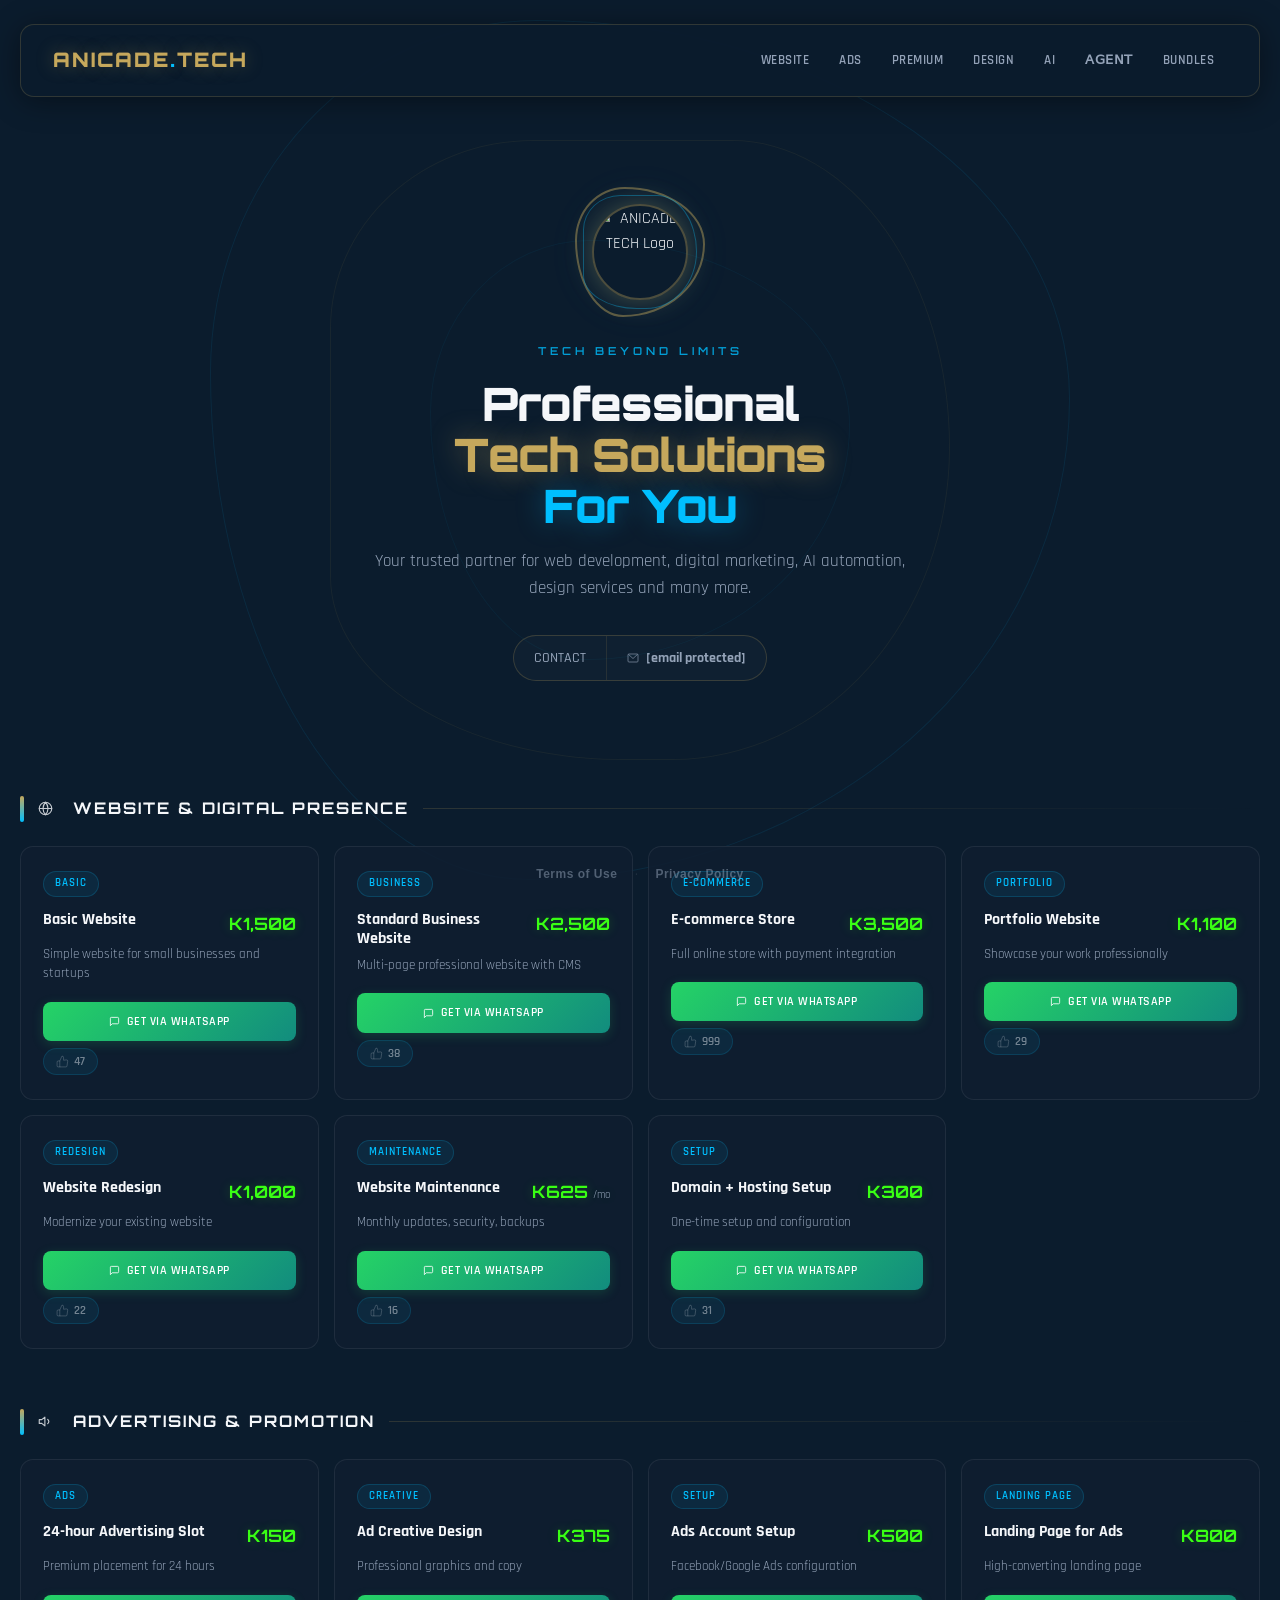
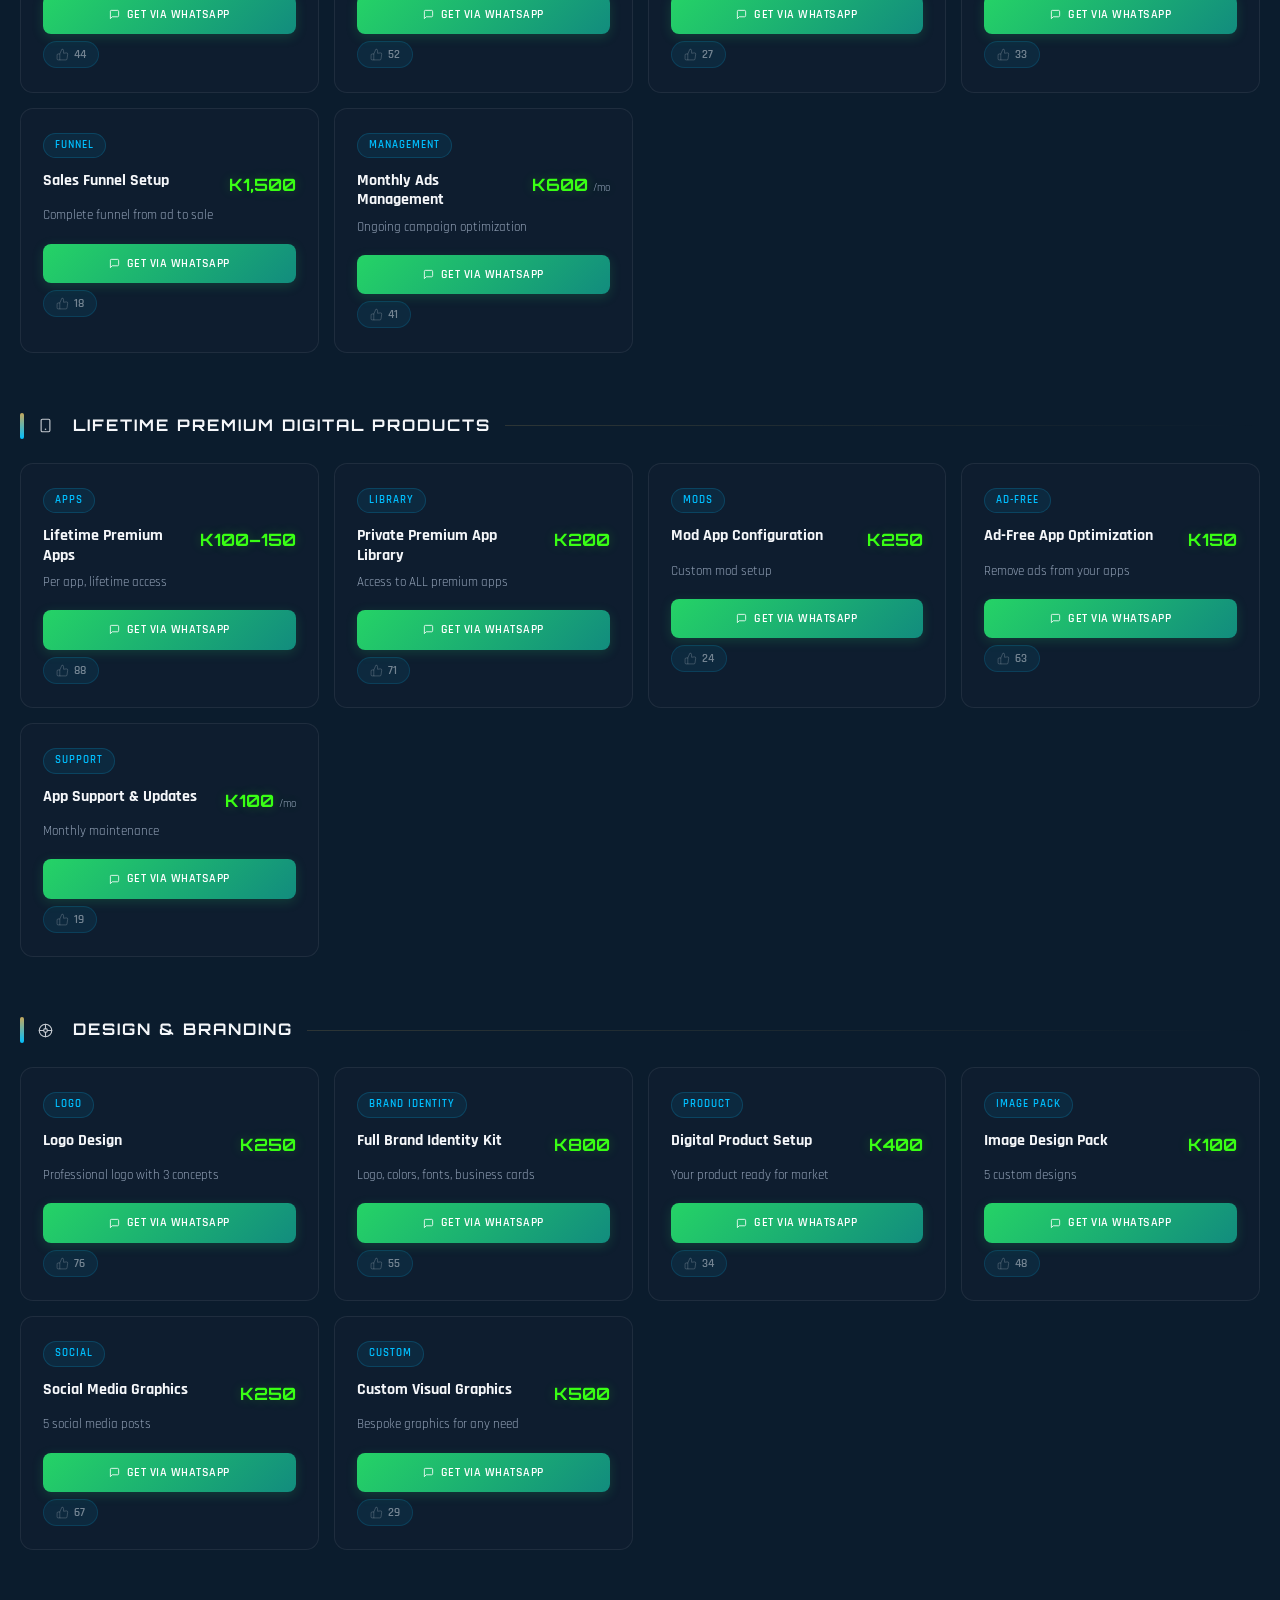
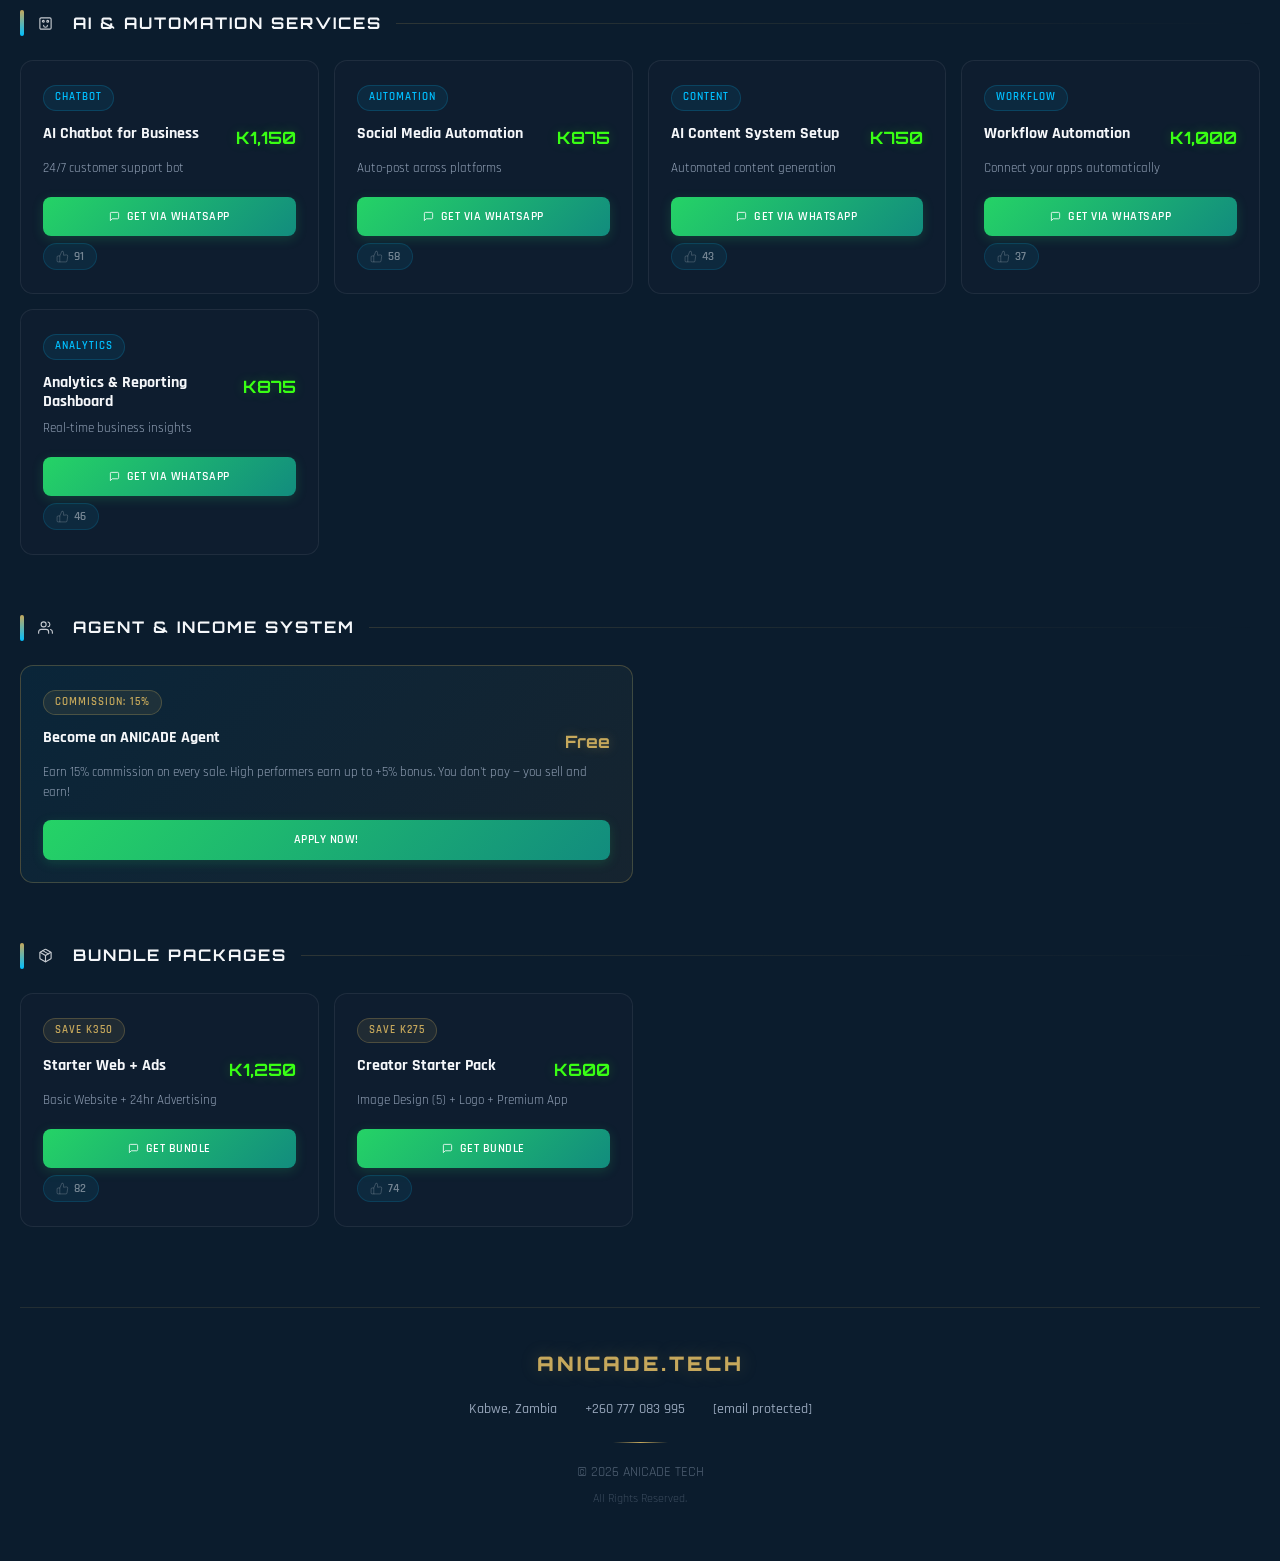
==== index.html @ f47369c6 "Update index.html" ====
<!DOCTYPE html>
<html lang="en">
<head>
    <meta charset="UTF-8">
    <link rel="manifest" href="manifest.webmanifest">
    <meta name="theme-color" content="#0B1C2D">
    <meta name="mobile-web-app-capable" content="yes">
    <meta name="apple-mobile-web-app-capable" content="yes">
    <meta name="apple-mobile-web-app-status-bar-style" content="black-translucent">
    <meta name="apple-mobile-web-app-title" content="ANICADE TECH">
    <meta name="viewport" content="width=device-width, initial-scale=1.0, maximum-scale=1.0, user-scalable=no">
    <title>ANICADE TECH | Professional Tech Solutions For You</title>
    <link href="https://fonts.googleapis.com/css2?family=Orbitron:wght@400;600;700;900&family=Rajdhani:wght@300;400;500;600;700&display=swap" rel="stylesheet">
    <style>
        * { margin: 0; padding: 0; box-sizing: border-box; }

        :root {
            --primary: #0B1C2D;
            --accent: #00BFFF;
            --gold: #C6A85C;
            --text: #F5F7FA;
            --text-light: #94A3B8;
            --success: #39ff14;
            --border: rgba(255,255,255,0.07);
            --card-bg: rgba(15, 30, 48, 0.88);
        }

        body {
            background: var(--primary);
            color: var(--text);
            line-height: 1.6;
            font-family: 'Rajdhani', sans-serif;
            overflow-x: hidden;
        }

        /* ===== BACKGROUND RINGS — will-change for GPU compositing ===== */
        .rings-bg {
            position: fixed;
            top: 0; left: 0;
            width: 100%; height: 100%;
            z-index: 0;
            pointer-events: none;
            overflow: hidden;
        }

        .ring-el {
            position: absolute;
            top: 50%; left: 50%;
            border: 1.5px solid transparent;
            border-radius: 38% 62% 63% 37% / 41% 44% 56% 59%;
            will-change: transform;
        }
        .ring-el:nth-child(1) {
            width: 860px; height: 860px;
            margin: -430px 0 0 -430px;
            border-color: rgba(0, 191, 255, 0.09);
            animation: spin1 22s linear infinite;
        }
        .ring-el:nth-child(2) {
            width: 620px; height: 620px;
            margin: -310px 0 0 -310px;
            border-radius: 41% 44% 56% 59% / 38% 62% 63% 37%;
            border-color: rgba(198, 168, 92, 0.07);
            animation: spin2 15s linear infinite;
        }
        .ring-el:nth-child(3) {
            width: 420px; height: 420px;
            margin: -210px 0 0 -210px;
            border-color: rgba(0, 191, 255, 0.05);
            animation: spin1 32s linear infinite reverse;
        }

        @keyframes spin1 { to { transform: rotate(360deg); } }
        @keyframes spin2 { to { transform: rotate(-360deg); } }

        /* ===== LAYOUT ===== */
        .container {
            position: relative;
            z-index: 2;
            max-width: 1300px;
            margin: 0 auto;
            padding: 24px 20px;
        }

        /* ===== NAV ===== */
        nav {
            display: flex;
            justify-content: space-between;
            align-items: center;
            padding: 18px 32px;
            border-radius: 14px;
            background: rgba(11, 28, 45, 0.96);
            border: 1px solid rgba(198, 168, 92, 0.2);
            box-shadow: 0 4px 30px rgba(0,0,0,0.4);
            margin-bottom: 40px;
            animation: fadeDown 0.7s ease both;
        }
        @keyframes fadeDown {
            from { opacity: 0; transform: translateY(-16px); }
            to   { opacity: 1; transform: translateY(0); }
        }

        .logo {
            font-family: 'Orbitron', sans-serif;
            font-size: 20px;
            font-weight: 900;
            color: var(--gold);
            letter-spacing: 2px;
            text-shadow: 0 0 18px rgba(198, 168, 92, 0.35);
        }
        .logo span { color: var(--accent); }

        .nav-links { display: flex; gap: 4px; flex-wrap: wrap; }
        .nav-links a {
            color: var(--text-light);
            text-decoration: none;
            padding: 7px 13px;
            border-radius: 6px;
            transition: background 0.2s, color 0.2s;
            font-size: 13px;
            font-weight: 600;
            letter-spacing: 0.5px;
            text-transform: uppercase;
        }
        .nav-links a:hover {
            background: rgba(0, 191, 255, 0.1);
            color: var(--accent);
        }

        /* ===== HERO ===== */
        .hero {
            text-align: center;
            padding: 50px 20px 55px;
            margin-bottom: 50px;
            animation: fadeUp 0.9s ease 0.15s both;
        }
        @keyframes fadeUp {
            from { opacity: 0; transform: translateY(24px); }
            to   { opacity: 1; transform: translateY(0); }
        }

        /* ===== LOGO WITH SPINNING RINGS ===== */
        .hero-logo-wrap {
            display: flex;
            justify-content: center;
            margin-bottom: 26px;
        }
        .hero-logo-ring {
            position: relative;
            width: 130px; height: 130px;
            display: flex;
            align-items: center;
            justify-content: center;
        }
        .hero-logo-ring::before {
            content: '';
            position: absolute;
            inset: 0;
            border-radius: 38% 62% 63% 37% / 41% 44% 56% 59%;
            border: 2px solid rgba(198, 168, 92, 0.45);
            will-change: transform;
            animation: spin1 6s linear infinite;
        }
        .hero-logo-ring::after {
            content: '';
            position: absolute;
            inset: 8px;
            border-radius: 41% 44% 56% 59% / 38% 62% 63% 37%;
            border: 1.5px solid rgba(0, 191, 255, 0.35);
            will-change: transform;
            animation: spin2 4s linear infinite;
        }
        .hero-logo-img {
            width: 96px; height: 96px;
            border-radius: 50%;
            object-fit: cover;
            position: relative;
            z-index: 2;
            box-shadow: 0 0 28px rgba(198, 168, 92, 0.3), 0 0 50px rgba(0, 191, 255, 0.1);
            border: 2px solid rgba(198, 168, 92, 0.35);
        }

        .hero-eyebrow {
            font-family: 'Orbitron', sans-serif;
            font-size: 11px;
            font-weight: 600;
            letter-spacing: 4px;
            text-transform: uppercase;
            color: var(--accent);
            margin-bottom: 18px;
            opacity: 0.8;
        }
        .hero h1 {
            font-family: 'Orbitron', sans-serif;
            font-size: 46px;
            font-weight: 900;
            line-height: 1.1;
            margin-bottom: 18px;
            letter-spacing: -1px;
        }
        .hero h1 .gold { color: var(--gold); text-shadow: 0 0 28px rgba(198, 168, 92, 0.4); }
        .hero h1 .blue { color: var(--accent); text-shadow: 0 0 28px rgba(0, 191, 255, 0.35); }
        .hero p {
            font-size: 17px;
            color: var(--text-light);
            max-width: 580px;
            margin: 0 auto 32px;
        }

        .contact-badge {
            display: inline-flex;
            align-items: center;
            border: 1px solid rgba(198, 168, 92, 0.22);
            border-radius: 50px;
            overflow: hidden;
            background: rgba(255,255,255,0.02);
        }
        .badge-item {
            padding: 11px 20px;
            font-size: 14px;
            font-weight: 500;
            color: var(--text-light);
            border-right: 1px solid rgba(198, 168, 92, 0.13);
            display: flex; align-items: center; gap: 7px;
        }
        .badge-item:last-child { border-right: none; }
        .badge-item strong { color: var(--accent); }

        /* ===== SECTION TITLES ===== */
        .section-title {
            font-family: 'Orbitron', sans-serif;
            font-size: 16px;
            font-weight: 700;
            letter-spacing: 2px;
            text-transform: uppercase;
            margin: 60px 0 24px;
            color: var(--text);
            display: flex;
            align-items: center;
            gap: 14px;
        }
        .section-title::before {
            content: '';
            display: block;
            width: 4px; height: 26px;
            background: linear-gradient(to bottom, var(--gold), var(--accent));
            border-radius: 2px;
            flex-shrink: 0;
        }
        .section-title::after {
            content: '';
            flex: 1; height: 1px;
            background: linear-gradient(to right, rgba(198, 168, 92, 0.18), transparent);
        }

        /* ===== SERVICE CARDS — no backdrop-filter ===== */
        .services-grid {
            display: grid;
            grid-template-columns: repeat(auto-fill, minmax(290px, 1fr));
            gap: 15px;
        }
        .service-card {
            background: var(--card-bg);
            border: 1px solid var(--border);
            border-radius: 13px;
            padding: 22px;
            transition: border-color 0.25s, transform 0.25s, box-shadow 0.25s;
        }
        .service-card:hover {
            border-color: rgba(198, 168, 92, 0.32);
            transform: translateY(-3px);
            box-shadow: 0 14px 35px rgba(0,0,0,0.28);
        }

        .category-badge {
            display: inline-block;
            padding: 3px 11px;
            background: rgba(0, 191, 255, 0.08);
            color: var(--accent);
            border: 1px solid rgba(0, 191, 255, 0.18);
            border-radius: 20px;
            font-size: 11px;
            font-weight: 600;
            letter-spacing: 1px;
            text-transform: uppercase;
            margin-bottom: 13px;
        }
        .save-badge {
            background: rgba(198, 168, 92, 0.1);
            color: var(--gold);
            border-color: rgba(198, 168, 92, 0.28);
        }

        .service-header {
            display: flex;
            justify-content: space-between;
            align-items: flex-start;
            margin-bottom: 8px;
            gap: 10px;
        }
        .service-header h3 {
            font-family: 'Rajdhani', sans-serif;
            font-size: 16px;
            font-weight: 700;
            color: var(--text);
            line-height: 1.2;
        }
        .price {
            font-family: 'Orbitron', sans-serif;
            font-size: 17px;
            font-weight: 700;
            color: var(--success);
            white-space: nowrap;
            text-shadow: 0 0 12px rgba(57, 255, 20, 0.22);
        }
        .price small {
            font-size: 11px;
            color: var(--text-light);
            font-family: 'Rajdhani', sans-serif;
            font-weight: 400;
        }
        .service-desc {
            color: var(--text-light);
            font-size: 13px;
            margin-bottom: 18px;
            line-height: 1.5;
        }

        .whatsapp-btn {
            display: flex;
            align-items: center;
            justify-content: center;
            gap: 7px;
            background: linear-gradient(135deg, #25D366, #128C7E);
            color: white;
            text-decoration: none;
            padding: 10px 18px;
            border-radius: 8px;
            font-weight: 600;
            font-size: 12px;
            letter-spacing: 0.5px;
            text-transform: uppercase;
            transition: box-shadow 0.2s, transform 0.2s;
            width: 100%;
            box-shadow: 0 3px 12px rgba(37, 211, 102, 0.18);
            user-select: none;
            -webkit-user-select: none;
            -webkit-tap-highlight-color: transparent;
        }
        .whatsapp-btn:hover {
            transform: translateY(-1px);
            box-shadow: 0 6px 22px rgba(37, 211, 102, 0.32);
        }

        /* ===== AGENT ===== */
        .agent-card {
            grid-column: span 2;
            background: linear-gradient(135deg, rgba(0,191,255,0.06), rgba(198,168,92,0.06));
            border-color: rgba(198, 168, 92, 0.28);
        }
        .agent-card .category-badge {
            background: rgba(198, 168, 92, 0.1);
            color: var(--gold);
            border-color: rgba(198, 168, 92, 0.28);
        }
        .agent-card .price { color: var(--gold); text-shadow: 0 0 12px rgba(198, 168, 92, 0.32); }

        /* ===== FOOTER ===== */
        footer {
            margin-top: 80px;
            padding: 40px 0 28px;
            border-top: 1px solid rgba(198, 168, 92, 0.13);
            text-align: center;
            color: var(--text-light);
            font-size: 14px;
        }
        .footer-logo {
            font-family: 'Orbitron', sans-serif;
            font-size: 20px;
            font-weight: 900;
            color: var(--gold);
            letter-spacing: 3px;
            margin-bottom: 18px;
            text-shadow: 0 0 18px rgba(198, 168, 92, 0.28);
        }
        .footer-info {
            display: flex;
            justify-content: center;
            gap: 28px;
            flex-wrap: wrap;
            margin-bottom: 22px;
            font-weight: 500;
        }
        .footer-divider {
            width: 55px; height: 1px;
            background: linear-gradient(to right, transparent, var(--gold), transparent);
            margin: 18px auto;
        }

        /* ===== SCROLL FADE ===== */
        .fade-in {
            opacity: 0;
            transform: translateY(18px);
            transition: opacity 0.55s ease, transform 0.55s ease;
        }
        .fade-in.visible { opacity: 1; transform: translateY(0); }

        /* ===== MOBILE ===== */
        @media (max-width: 768px) {
            nav { flex-direction: column; gap: 14px; padding: 14px; }
            .nav-links { justify-content: center; }
            .hero h1 { font-size: 28px; }
            .contact-badge { flex-direction: column; border-radius: 14px; }
            .badge-item { border-right: none; border-bottom: 1px solid rgba(198,168,92,0.12); justify-content: center; }
            .badge-item:last-child { border-bottom: none; }
            .services-grid { grid-template-columns: 1fr; }
            .agent-card { grid-column: span 1; }
            .section-title { font-size: 13px; }
            .ring-el:nth-child(1) { width: 480px; height: 480px; margin: -240px 0 0 -240px; }
            .ring-el:nth-child(2) { width: 360px; height: 360px; margin: -180px 0 0 -180px; }
            .ring-el:nth-child(3) { width: 250px; height: 250px; margin: -125px 0 0 -125px; }
        }

        /* ===== LIKE BUTTON ===== */
        .like-btn {
            display: inline-flex;
            align-items: center;
            gap: 5px;
            background: rgba(0,191,255,0.07);
            border: 1px solid rgba(0,191,255,0.15);
            border-radius: 20px;
            padding: 5px 12px;
            font-size: 12px;
            font-family: 'Rajdhani', sans-serif;
            font-weight: 600;
            color: rgba(245,247,250,0.45);
            cursor: pointer;
            transition: background 0.2s, color 0.2s, border-color 0.2s, transform 0.15s;
            user-select: none;
            -webkit-user-select: none;
            -webkit-tap-highlight-color: transparent;
            margin-top: 7px;
            align-self: flex-start;
        }
        .like-btn:hover {
            background: rgba(0,191,255,0.13);
            border-color: rgba(0,191,255,0.32);
            color: rgba(245,247,250,0.75);
            transform: scale(1.05);
        }
        .like-btn.liked {
            background: rgba(0,191,255,0.15);
            border-color: rgba(0,191,255,0.45);
            color: var(--accent);
        }
        .like-btn .thumb-icon {
            width: 13px;
            height: 13px;
            opacity: 0.45;
            transition: opacity 0.2s, transform 0.2s;
            display: inline-block;
            vertical-align: middle;
            flex-shrink: 0;
        }
        .like-btn.liked .thumb-icon {
            opacity: 1;
            transform: scale(1.15) rotate(-8deg);
        }

    </style>
</head>
<body>

    <div class="rings-bg">
        <div class="ring-el"></div>
        <div class="ring-el"></div>
        <div class="ring-el"></div>
    </div>

    <div class="container">

        <nav>
            <div class="logo">ANICADE<span>.</span>TECH</div>
            <div class="nav-links">
                <a href="#website">Website</a>
                <a href="#advertising">Ads</a>
                <a href="#premium">Premium</a>
                <a href="#design">Design</a>
                <a href="#ai">AI</a>
                <a href="#agent">𝖠𝖦𝖤𝖭𝖳</a>
                <a href="#bundles">Bundles</a>
            </div>
        </nav>

        <section class="hero">
            <div class="hero-logo-wrap">
                <div class="hero-logo-ring">
                    <img src="https://i.imgur.com/RcBmjWM.png" alt="ANICADE TECH Logo" class="hero-logo-img">
                </div>
            </div>
            <div class="hero-eyebrow">Tech Beyond Limits</div>
            <h1>Professional<br><span class="gold">Tech Solutions</span><br><span class="blue">For You</span></h1>
            <p>Your trusted partner for web development, digital marketing, AI automation, design services and many more.</p>
            <div class="contact-badge">
                <div class="badge-item">CONTACT</div>
                <div class="badge-item"><svg viewBox="0 0 24 24" fill="none" stroke="currentColor" stroke-width="1.8" style="width:12px;height:12px;opacity:.7;vertical-align:middle"><rect x="2" y="4" width="20" height="16" rx="2"/><polyline points="2,4 12,13 22,4"/></svg> <strong><a href="/cdn-cgi/l/email-protection#90f1fef9f3f1f4f5e4f5f3f8d0f7fdf1f9fcbef3fffd" style="color:var(--text-light);text-decoration:none"><span class="__cf_email__" data-cfemail="f5949b9c969491908190969db59298949c99db969a98">[email&#160;protected]</span></a></strong></div>
            </div>
        </section>

        <h2 id="website" class="section-title fade-in"><svg viewBox="0 0 24 24" fill="none" stroke="currentColor" stroke-width="1.8" stroke-linecap="round" stroke-linejoin="round" style="width:15px;height:15px;vertical-align:middle;margin-right:6px;opacity:.8"><circle cx="12" cy="12" r="10"/><line x1="2" y1="12" x2="22" y2="12"/><path d="M12 2a15.3 15.3 0 0 1 4 10 15.3 15.3 0 0 1-4 10 15.3 15.3 0 0 1-4-10 15.3 15.3 0 0 1 4-10z"/></svg>Website &amp; Digital Presence</h2>
        <div class="services-grid">
            <div class="service-card fade-in"><div class="category-badge">Basic</div><div class="service-header"><h3>Basic Website</h3><div class="price">K1,500</div></div><div class="service-desc">Simple website for small businesses and startups</div><a href="#" class="whatsapp-btn" onclick="openWA('Basic Website');return false;" target="_blank"><svg viewBox="0 0 24 24" fill="none" stroke="currentColor" stroke-width="1.8" stroke-linecap="round" stroke-linejoin="round" style="width:11px;height:11px;vertical-align:middle;flex-shrink:0"><path d="M21 15a2 2 0 0 1-2 2H7l-4 4V5a2 2 0 0 1 2-2h14a2 2 0 0 1 2 2z"/></svg> Get via WhatsApp</a><button class="like-btn" id="lb-basic-website" onclick="toggleLike('basic-website','Basic Website');event.stopPropagation()"><svg class="thumb-icon" viewBox="0 0 24 24" fill="none" stroke="currentColor" stroke-width="1.8" stroke-linecap="round" stroke-linejoin="round"><path d="M14 9V5a3 3 0 0 0-3-3l-4 9v11h11.28a2 2 0 0 0 2-1.7l1.38-9a2 2 0 0 0-2-2.3z"/><path d="M7 22H4a2 2 0 0 1-2-2v-7a2 2 0 0 1 2-2h3"/></svg><span id="lc-basic-website">0</span></button></div>
            <div class="service-card fade-in"><div class="category-badge">Business</div><div class="service-header"><h3>Standard Business Website</h3><div class="price">K2,500</div></div><div class="service-desc">Multi-page professional website with CMS</div><a href="#" class="whatsapp-btn" onclick="openWA('Standard Business Website');return false;" target="_blank"><svg viewBox="0 0 24 24" fill="none" stroke="currentColor" stroke-width="1.8" stroke-linecap="round" stroke-linejoin="round" style="width:11px;height:11px;vertical-align:middle;flex-shrink:0"><path d="M21 15a2 2 0 0 1-2 2H7l-4 4V5a2 2 0 0 1 2-2h14a2 2 0 0 1 2 2z"/></svg> Get via WhatsApp</a><button class="like-btn" id="lb-standard-business-website" onclick="toggleLike('standard-business-website','Standard Business Website');event.stopPropagation()"><svg class="thumb-icon" viewBox="0 0 24 24" fill="none" stroke="currentColor" stroke-width="1.8" stroke-linecap="round" stroke-linejoin="round"><path d="M14 9V5a3 3 0 0 0-3-3l-4 9v11h11.28a2 2 0 0 0 2-1.7l1.38-9a2 2 0 0 0-2-2.3z"/><path d="M7 22H4a2 2 0 0 1-2-2v-7a2 2 0 0 1 2-2h3"/></svg><span id="lc-standard-business-website">0</span></button></div>
            <div class="service-card fade-in"><div class="category-badge">E-commerce</div><div class="service-header"><h3>E-commerce Store</h3><div class="price">K3,500</div></div><div class="service-desc">Full online store with payment integration</div><a href="#" class="whatsapp-btn" onclick="openWA('E-commerce Store');return false;" target="_blank"><svg viewBox="0 0 24 24" fill="none" stroke="currentColor" stroke-width="1.8" stroke-linecap="round" stroke-linejoin="round" style="width:11px;height:11px;vertical-align:middle;flex-shrink:0"><path d="M21 15a2 2 0 0 1-2 2H7l-4 4V5a2 2 0 0 1 2-2h14a2 2 0 0 1 2 2z"/></svg> Get via WhatsApp</a><button class="like-btn" id="lb-e-commerce-store" onclick="toggleLike('e-commerce-store','E-commerce Store');event.stopPropagation()"><svg class="thumb-icon" viewBox="0 0 24 24" fill="none" stroke="currentColor" stroke-width="1.8" stroke-linecap="round" stroke-linejoin="round"><path d="M14 9V5a3 3 0 0 0-3-3l-4 9v11h11.28a2 2 0 0 0 2-1.7l1.38-9a2 2 0 0 0-2-2.3z"/><path d="M7 22H4a2 2 0 0 1-2-2v-7a2 2 0 0 1 2-2h3"/></svg><span id="lc-e-commerce-store">999</span></button></div>
            <div class="service-card fade-in"><div class="category-badge">Portfolio</div><div class="service-header"><h3>Portfolio Website</h3><div class="price">K1,100</div></div><div class="service-desc">Showcase your work professionally</div><a href="#" class="whatsapp-btn" onclick="openWA('Portfolio Website');return false;" target="_blank"><svg viewBox="0 0 24 24" fill="none" stroke="currentColor" stroke-width="1.8" stroke-linecap="round" stroke-linejoin="round" style="width:11px;height:11px;vertical-align:middle;flex-shrink:0"><path d="M21 15a2 2 0 0 1-2 2H7l-4 4V5a2 2 0 0 1 2-2h14a2 2 0 0 1 2 2z"/></svg> Get via WhatsApp</a><button class="like-btn" id="lb-portfolio-website" onclick="toggleLike('portfolio-website','Portfolio Website');event.stopPropagation()"><svg class="thumb-icon" viewBox="0 0 24 24" fill="none" stroke="currentColor" stroke-width="1.8" stroke-linecap="round" stroke-linejoin="round"><path d="M14 9V5a3 3 0 0 0-3-3l-4 9v11h11.28a2 2 0 0 0 2-1.7l1.38-9a2 2 0 0 0-2-2.3z"/><path d="M7 22H4a2 2 0 0 1-2-2v-7a2 2 0 0 1 2-2h3"/></svg><span id="lc-portfolio-website">0</span></button></div>
            <div class="service-card fade-in"><div class="category-badge">Redesign</div><div class="service-header"><h3>Website Redesign</h3><div class="price">K1,000</div></div><div class="service-desc">Modernize your existing website</div><a href="#" class="whatsapp-btn" onclick="openWA('Website Redesign');return false;" target="_blank"><svg viewBox="0 0 24 24" fill="none" stroke="currentColor" stroke-width="1.8" stroke-linecap="round" stroke-linejoin="round" style="width:11px;height:11px;vertical-align:middle;flex-shrink:0"><path d="M21 15a2 2 0 0 1-2 2H7l-4 4V5a2 2 0 0 1 2-2h14a2 2 0 0 1 2 2z"/></svg> Get via WhatsApp</a><button class="like-btn" id="lb-website-redesign" onclick="toggleLike('website-redesign','Website Redesign');event.stopPropagation()"><svg class="thumb-icon" viewBox="0 0 24 24" fill="none" stroke="currentColor" stroke-width="1.8" stroke-linecap="round" stroke-linejoin="round"><path d="M14 9V5a3 3 0 0 0-3-3l-4 9v11h11.28a2 2 0 0 0 2-1.7l1.38-9a2 2 0 0 0-2-2.3z"/><path d="M7 22H4a2 2 0 0 1-2-2v-7a2 2 0 0 1 2-2h3"/></svg><span id="lc-website-redesign">0</span></button></div>
            <div class="service-card fade-in"><div class="category-badge">Maintenance</div><div class="service-header"><h3>Website Maintenance</h3><div class="price">K625 <small>/mo</small></div></div><div class="service-desc">Monthly updates, security, backups</div><a href="#" class="whatsapp-btn" onclick="openWA('Website Maintenance');return false;" target="_blank"><svg viewBox="0 0 24 24" fill="none" stroke="currentColor" stroke-width="1.8" stroke-linecap="round" stroke-linejoin="round" style="width:11px;height:11px;vertical-align:middle;flex-shrink:0"><path d="M21 15a2 2 0 0 1-2 2H7l-4 4V5a2 2 0 0 1 2-2h14a2 2 0 0 1 2 2z"/></svg> Get via WhatsApp</a><button class="like-btn" id="lb-website-maintenance" onclick="toggleLike('website-maintenance','Website Maintenance');event.stopPropagation()"><svg class="thumb-icon" viewBox="0 0 24 24" fill="none" stroke="currentColor" stroke-width="1.8" stroke-linecap="round" stroke-linejoin="round"><path d="M14 9V5a3 3 0 0 0-3-3l-4 9v11h11.28a2 2 0 0 0 2-1.7l1.38-9a2 2 0 0 0-2-2.3z"/><path d="M7 22H4a2 2 0 0 1-2-2v-7a2 2 0 0 1 2-2h3"/></svg><span id="lc-website-maintenance">0</span></button></div>
            <div class="service-card fade-in"><div class="category-badge">Setup</div><div class="service-header"><h3>Domain + Hosting Setup</h3><div class="price">K300</div></div><div class="service-desc">One-time setup and configuration</div><a href="#" class="whatsapp-btn" onclick="openWA('Domain + Hosting Setup');return false;" target="_blank"><svg viewBox="0 0 24 24" fill="none" stroke="currentColor" stroke-width="1.8" stroke-linecap="round" stroke-linejoin="round" style="width:11px;height:11px;vertical-align:middle;flex-shrink:0"><path d="M21 15a2 2 0 0 1-2 2H7l-4 4V5a2 2 0 0 1 2-2h14a2 2 0 0 1 2 2z"/></svg> Get via WhatsApp</a><button class="like-btn" id="lb-domain-hosting-setup" onclick="toggleLike('domain-hosting-setup','Domain + Hosting Setup');event.stopPropagation()"><svg class="thumb-icon" viewBox="0 0 24 24" fill="none" stroke="currentColor" stroke-width="1.8" stroke-linecap="round" stroke-linejoin="round"><path d="M14 9V5a3 3 0 0 0-3-3l-4 9v11h11.28a2 2 0 0 0 2-1.7l1.38-9a2 2 0 0 0-2-2.3z"/><path d="M7 22H4a2 2 0 0 1-2-2v-7a2 2 0 0 1 2-2h3"/></svg><span id="lc-domain-hosting-setup"></span></button></div>
        </div>

        <h2 id="advertising" class="section-title fade-in"><svg viewBox="0 0 24 24" fill="none" stroke="currentColor" stroke-width="1.8" stroke-linecap="round" stroke-linejoin="round" style="width:15px;height:15px;vertical-align:middle;margin-right:6px;opacity:.8"><polygon points="11 5 6 9 2 9 2 15 6 15 11 19 11 5"/><path d="M15.54 8.46a5 5 0 0 1 0 7.07"/></svg>Advertising &amp; Promotion</h2>
        <div class="services-grid">
            <div class="service-card fade-in"><div class="category-badge">Ads</div><div class="service-header"><h3>24-hour Advertising Slot</h3><div class="price">K150</div></div><div class="service-desc">Premium placement for 24 hours</div><a href="#" class="whatsapp-btn" onclick="openWA('24-hour Advertising Slot');return false;" target="_blank"><svg viewBox="0 0 24 24" fill="none" stroke="currentColor" stroke-width="1.8" stroke-linecap="round" stroke-linejoin="round" style="width:11px;height:11px;vertical-align:middle;flex-shrink:0"><path d="M21 15a2 2 0 0 1-2 2H7l-4 4V5a2 2 0 0 1 2-2h14a2 2 0 0 1 2 2z"/></svg> Get via WhatsApp</a><button class="like-btn" id="lb-24-hour-advertising-slot" onclick="toggleLike('24-hour-advertising-slot','24-hour Advertising Slot');event.stopPropagation()"><svg class="thumb-icon" viewBox="0 0 24 24" fill="none" stroke="currentColor" stroke-width="1.8" stroke-linecap="round" stroke-linejoin="round"><path d="M14 9V5a3 3 0 0 0-3-3l-4 9v11h11.28a2 2 0 0 0 2-1.7l1.38-9a2 2 0 0 0-2-2.3z"/><path d="M7 22H4a2 2 0 0 1-2-2v-7a2 2 0 0 1 2-2h3"/></svg><span id="lc-24-hour-advertising-slot">0</span></button></div>
            <div class="service-card fade-in"><div class="category-badge">Creative</div><div class="service-header"><h3>Ad Creative Design</h3><div class="price">K375</div></div><div class="service-desc">Professional graphics and copy</div><a href="#" class="whatsapp-btn" onclick="openWA('Ad Creative Design');return false;" target="_blank"><svg viewBox="0 0 24 24" fill="none" stroke="currentColor" stroke-width="1.8" stroke-linecap="round" stroke-linejoin="round" style="width:11px;height:11px;vertical-align:middle;flex-shrink:0"><path d="M21 15a2 2 0 0 1-2 2H7l-4 4V5a2 2 0 0 1 2-2h14a2 2 0 0 1 2 2z"/></svg> Get via WhatsApp</a><button class="like-btn" id="lb-ad-creative-design" onclick="toggleLike('ad-creative-design','Ad Creative Design');event.stopPropagation()"><svg class="thumb-icon" viewBox="0 0 24 24" fill="none" stroke="currentColor" stroke-width="1.8" stroke-linecap="round" stroke-linejoin="round"><path d="M14 9V5a3 3 0 0 0-3-3l-4 9v11h11.28a2 2 0 0 0 2-1.7l1.38-9a2 2 0 0 0-2-2.3z"/><path d="M7 22H4a2 2 0 0 1-2-2v-7a2 2 0 0 1 2-2h3"/></svg><span id="lc-ad-creative-design">0</span></button></div>
            <div class="service-card fade-in"><div class="category-badge">Setup</div><div class="service-header"><h3>Ads Account Setup</h3><div class="price">K500</div></div><div class="service-desc">Facebook/Google Ads configuration</div><a href="#" class="whatsapp-btn" onclick="openWA('Ads Account Setup');return false;" target="_blank"><svg viewBox="0 0 24 24" fill="none" stroke="currentColor" stroke-width="1.8" stroke-linecap="round" stroke-linejoin="round" style="width:11px;height:11px;vertical-align:middle;flex-shrink:0"><path d="M21 15a2 2 0 0 1-2 2H7l-4 4V5a2 2 0 0 1 2-2h14a2 2 0 0 1 2 2z"/></svg> Get via WhatsApp</a><button class="like-btn" id="lb-ads-account-setup" onclick="toggleLike('ads-account-setup','Ads Account Setup');event.stopPropagation()"><svg class="thumb-icon" viewBox="0 0 24 24" fill="none" stroke="currentColor" stroke-width="1.8" stroke-linecap="round" stroke-linejoin="round"><path d="M14 9V5a3 3 0 0 0-3-3l-4 9v11h11.28a2 2 0 0 0 2-1.7l1.38-9a2 2 0 0 0-2-2.3z"/><path d="M7 22H4a2 2 0 0 1-2-2v-7a2 2 0 0 1 2-2h3"/></svg><span id="lc-ads-account-setup">0</span></button></div>
            <div class="service-card fade-in"><div class="category-badge">Landing Page</div><div class="service-header"><h3>Landing Page for Ads</h3><div class="price">K800</div></div><div class="service-desc">High-converting landing page</div><a href="#" class="whatsapp-btn" onclick="openWA('Landing Page for Ads');return false;" target="_blank"><svg viewBox="0 0 24 24" fill="none" stroke="currentColor" stroke-width="1.8" stroke-linecap="round" stroke-linejoin="round" style="width:11px;height:11px;vertical-align:middle;flex-shrink:0"><path d="M21 15a2 2 0 0 1-2 2H7l-4 4V5a2 2 0 0 1 2-2h14a2 2 0 0 1 2 2z"/></svg> Get via WhatsApp</a><button class="like-btn" id="lb-landing-page-for-ads" onclick="toggleLike('landing-page-for-ads','Landing Page for Ads');event.stopPropagation()"><svg class="thumb-icon" viewBox="0 0 24 24" fill="none" stroke="currentColor" stroke-width="1.8" stroke-linecap="round" stroke-linejoin="round"><path d="M14 9V5a3 3 0 0 0-3-3l-4 9v11h11.28a2 2 0 0 0 2-1.7l1.38-9a2 2 0 0 0-2-2.3z"/><path d="M7 22H4a2 2 0 0 1-2-2v-7a2 2 0 0 1 2-2h3"/></svg><span id="lc-landing-page-for-ads">0</span></button></div>
            <div class="service-card fade-in"><div class="category-badge">Funnel</div><div class="service-header"><h3>Sales Funnel Setup</h3><div class="price">K1,500</div></div><div class="service-desc">Complete funnel from ad to sale</div><a href="#" class="whatsapp-btn" onclick="openWA('Sales Funnel Setup');return false;" target="_blank"><svg viewBox="0 0 24 24" fill="none" stroke="currentColor" stroke-width="1.8" stroke-linecap="round" stroke-linejoin="round" style="width:11px;height:11px;vertical-align:middle;flex-shrink:0"><path d="M21 15a2 2 0 0 1-2 2H7l-4 4V5a2 2 0 0 1 2-2h14a2 2 0 0 1 2 2z"/></svg> Get via WhatsApp</a><button class="like-btn" id="lb-sales-funnel-setup" onclick="toggleLike('sales-funnel-setup','Sales Funnel Setup');event.stopPropagation()"><svg class="thumb-icon" viewBox="0 0 24 24" fill="none" stroke="currentColor" stroke-width="1.8" stroke-linecap="round" stroke-linejoin="round"><path d="M14 9V5a3 3 0 0 0-3-3l-4 9v11h11.28a2 2 0 0 0 2-1.7l1.38-9a2 2 0 0 0-2-2.3z"/><path d="M7 22H4a2 2 0 0 1-2-2v-7a2 2 0 0 1 2-2h3"/></svg><span id="lc-sales-funnel-setup">0</span></button></div>
            <div class="service-card fade-in"><div class="category-badge">Management</div><div class="service-header"><h3>Monthly Ads Management</h3><div class="price">K600 <small>/mo</small></div></div><div class="service-desc">Ongoing campaign optimization</div><a href="#" class="whatsapp-btn" onclick="openWA('Monthly Ads Management');return false;" target="_blank"><svg viewBox="0 0 24 24" fill="none" stroke="currentColor" stroke-width="1.8" stroke-linecap="round" stroke-linejoin="round" style="width:11px;height:11px;vertical-align:middle;flex-shrink:0"><path d="M21 15a2 2 0 0 1-2 2H7l-4 4V5a2 2 0 0 1 2-2h14a2 2 0 0 1 2 2z"/></svg> Get via WhatsApp</a><button class="like-btn" id="lb-monthly-ads-management" onclick="toggleLike('monthly-ads-management','Monthly Ads Management');event.stopPropagation()"><svg class="thumb-icon" viewBox="0 0 24 24" fill="none" stroke="currentColor" stroke-width="1.8" stroke-linecap="round" stroke-linejoin="round"><path d="M14 9V5a3 3 0 0 0-3-3l-4 9v11h11.28a2 2 0 0 0 2-1.7l1.38-9a2 2 0 0 0-2-2.3z"/><path d="M7 22H4a2 2 0 0 1-2-2v-7a2 2 0 0 1 2-2h3"/></svg><span id="lc-monthly-ads-management">0</span></button></div>
        </div>

        <h2 id="premium" class="section-title fade-in"><svg viewBox="0 0 24 24" fill="none" stroke="currentColor" stroke-width="1.8" stroke-linecap="round" stroke-linejoin="round" style="width:15px;height:15px;vertical-align:middle;margin-right:6px;opacity:.8"><rect x="5" y="2" width="14" height="20" rx="2" ry="2"/><line x1="12" y1="18" x2="12.01" y2="18" stroke-width="2.5"/></svg>Lifetime Premium Digital Products</h2>
        <div class="services-grid">
            <div class="service-card fade-in"><div class="category-badge">Apps</div><div class="service-header"><h3>Lifetime Premium Apps</h3><div class="price">K100–150</div></div><div class="service-desc">Per app, lifetime access</div><a href="#" class="whatsapp-btn" onclick="openWA('Lifetime Premium Apps');return false;" target="_blank"><svg viewBox="0 0 24 24" fill="none" stroke="currentColor" stroke-width="1.8" stroke-linecap="round" stroke-linejoin="round" style="width:11px;height:11px;vertical-align:middle;flex-shrink:0"><path d="M21 15a2 2 0 0 1-2 2H7l-4 4V5a2 2 0 0 1 2-2h14a2 2 0 0 1 2 2z"/></svg> Get via WhatsApp</a><button class="like-btn" id="lb-lifetime-premium-apps" onclick="toggleLike('lifetime-premium-apps','Lifetime Premium Apps');event.stopPropagation()"><svg class="thumb-icon" viewBox="0 0 24 24" fill="none" stroke="currentColor" stroke-width="1.8" stroke-linecap="round" stroke-linejoin="round"><path d="M14 9V5a3 3 0 0 0-3-3l-4 9v11h11.28a2 2 0 0 0 2-1.7l1.38-9a2 2 0 0 0-2-2.3z"/><path d="M7 22H4a2 2 0 0 1-2-2v-7a2 2 0 0 1 2-2h3"/></svg><span id="lc-lifetime-premium-apps">0</span></button></div>
            <div class="service-card fade-in"><div class="category-badge">Library</div><div class="service-header"><h3>Private Premium App Library</h3><div class="price">K200</div></div><div class="service-desc">Access to ALL premium apps</div><a href="#" class="whatsapp-btn" onclick="openWA('Private Premium App Library');return false;" target="_blank"><svg viewBox="0 0 24 24" fill="none" stroke="currentColor" stroke-width="1.8" stroke-linecap="round" stroke-linejoin="round" style="width:11px;height:11px;vertical-align:middle;flex-shrink:0"><path d="M21 15a2 2 0 0 1-2 2H7l-4 4V5a2 2 0 0 1 2-2h14a2 2 0 0 1 2 2z"/></svg> Get via WhatsApp</a><button class="like-btn" id="lb-private-premium-app-library" onclick="toggleLike('private-premium-app-library','Private Premium App Library');event.stopPropagation()"><svg class="thumb-icon" viewBox="0 0 24 24" fill="none" stroke="currentColor" stroke-width="1.8" stroke-linecap="round" stroke-linejoin="round"><path d="M14 9V5a3 3 0 0 0-3-3l-4 9v11h11.28a2 2 0 0 0 2-1.7l1.38-9a2 2 0 0 0-2-2.3z"/><path d="M7 22H4a2 2 0 0 1-2-2v-7a2 2 0 0 1 2-2h3"/></svg><span id="lc-private-premium-app-library">0</span></button></div>
            <div class="service-card fade-in"><div class="category-badge">Mods</div><div class="service-header"><h3>Mod App Configuration</h3><div class="price">K250</div></div><div class="service-desc">Custom mod setup</div><a href="#" class="whatsapp-btn" onclick="openWA('Mod App Configuration');return false;" target="_blank"><svg viewBox="0 0 24 24" fill="none" stroke="currentColor" stroke-width="1.8" stroke-linecap="round" stroke-linejoin="round" style="width:11px;height:11px;vertical-align:middle;flex-shrink:0"><path d="M21 15a2 2 0 0 1-2 2H7l-4 4V5a2 2 0 0 1 2-2h14a2 2 0 0 1 2 2z"/></svg> Get via WhatsApp</a><button class="like-btn" id="lb-mod-app-configuration" onclick="toggleLike('mod-app-configuration','Mod App Configuration');event.stopPropagation()"><svg class="thumb-icon" viewBox="0 0 24 24" fill="none" stroke="currentColor" stroke-width="1.8" stroke-linecap="round" stroke-linejoin="round"><path d="M14 9V5a3 3 0 0 0-3-3l-4 9v11h11.28a2 2 0 0 0 2-1.7l1.38-9a2 2 0 0 0-2-2.3z"/><path d="M7 22H4a2 2 0 0 1-2-2v-7a2 2 0 0 1 2-2h3"/></svg><span id="lc-mod-app-configuration">0</span></button></div>
            <div class="service-card fade-in"><div class="category-badge">Ad-Free</div><div class="service-header"><h3>Ad-Free App Optimization</h3><div class="price">K150</div></div><div class="service-desc">Remove ads from your apps</div><a href="#" class="whatsapp-btn" onclick="openWA('Ad-Free App Optimization');return false;" target="_blank"><svg viewBox="0 0 24 24" fill="none" stroke="currentColor" stroke-width="1.8" stroke-linecap="round" stroke-linejoin="round" style="width:11px;height:11px;vertical-align:middle;flex-shrink:0"><path d="M21 15a2 2 0 0 1-2 2H7l-4 4V5a2 2 0 0 1 2-2h14a2 2 0 0 1 2 2z"/></svg> Get via WhatsApp</a><button class="like-btn" id="lb-ad-free-app-optimization" onclick="toggleLike('ad-free-app-optimization','Ad-Free App Optimization');event.stopPropagation()"><svg class="thumb-icon" viewBox="0 0 24 24" fill="none" stroke="currentColor" stroke-width="1.8" stroke-linecap="round" stroke-linejoin="round"><path d="M14 9V5a3 3 0 0 0-3-3l-4 9v11h11.28a2 2 0 0 0 2-1.7l1.38-9a2 2 0 0 0-2-2.3z"/><path d="M7 22H4a2 2 0 0 1-2-2v-7a2 2 0 0 1 2-2h3"/></svg><span id="lc-ad-free-app-optimization">0</span></button></div>
            <div class="service-card fade-in"><div class="category-badge">Support</div><div class="service-header"><h3>App Support & Updates</h3><div class="price">K100 <small>/mo</small></div></div><div class="service-desc">Monthly maintenance</div><a href="#" class="whatsapp-btn" onclick="openWA('App Support & Updates');return false;" target="_blank"><svg viewBox="0 0 24 24" fill="none" stroke="currentColor" stroke-width="1.8" stroke-linecap="round" stroke-linejoin="round" style="width:11px;height:11px;vertical-align:middle;flex-shrink:0"><path d="M21 15a2 2 0 0 1-2 2H7l-4 4V5a2 2 0 0 1 2-2h14a2 2 0 0 1 2 2z"/></svg> Get via WhatsApp</a><button class="like-btn" id="lb-app-support-updates" onclick="toggleLike('app-support-updates','App Support & Updates');event.stopPropagation()"><svg class="thumb-icon" viewBox="0 0 24 24" fill="none" stroke="currentColor" stroke-width="1.8" stroke-linecap="round" stroke-linejoin="round"><path d="M14 9V5a3 3 0 0 0-3-3l-4 9v11h11.28a2 2 0 0 0 2-1.7l1.38-9a2 2 0 0 0-2-2.3z"/><path d="M7 22H4a2 2 0 0 1-2-2v-7a2 2 0 0 1 2-2h3"/></svg><span id="lc-app-support-updates">0</span></button></div>
        </div>

        <h2 id="design" class="section-title fade-in"><svg viewBox="0 0 24 24" fill="none" stroke="currentColor" stroke-width="1.8" stroke-linecap="round" stroke-linejoin="round" style="width:15px;height:15px;vertical-align:middle;margin-right:6px;opacity:.8"><circle cx="12" cy="12" r="10"/><circle cx="12" cy="12" r="3"/><line x1="12" y1="2" x2="12" y2="9"/><line x1="12" y1="15" x2="12" y2="22"/><line x1="2" y1="12" x2="9" y2="12"/><line x1="15" y1="12" x2="22" y2="12"/></svg>Design &amp; Branding</h2>
        <div class="services-grid">
            <div class="service-card fade-in"><div class="category-badge">Logo</div><div class="service-header"><h3>Logo Design</h3><div class="price">K250</div></div><div class="service-desc">Professional logo with 3 concepts</div><a href="#" class="whatsapp-btn" onclick="openWA('Logo Design');return false;" target="_blank"><svg viewBox="0 0 24 24" fill="none" stroke="currentColor" stroke-width="1.8" stroke-linecap="round" stroke-linejoin="round" style="width:11px;height:11px;vertical-align:middle;flex-shrink:0"><path d="M21 15a2 2 0 0 1-2 2H7l-4 4V5a2 2 0 0 1 2-2h14a2 2 0 0 1 2 2z"/></svg> Get via WhatsApp</a><button class="like-btn" id="lb-logo-design" onclick="toggleLike('logo-design','Logo Design');event.stopPropagation()"><svg class="thumb-icon" viewBox="0 0 24 24" fill="none" stroke="currentColor" stroke-width="1.8" stroke-linecap="round" stroke-linejoin="round"><path d="M14 9V5a3 3 0 0 0-3-3l-4 9v11h11.28a2 2 0 0 0 2-1.7l1.38-9a2 2 0 0 0-2-2.3z"/><path d="M7 22H4a2 2 0 0 1-2-2v-7a2 2 0 0 1 2-2h3"/></svg><span id="lc-logo-design">0</span></button></div>
            <div class="service-card fade-in"><div class="category-badge">Brand Identity</div><div class="service-header"><h3>Full Brand Identity Kit</h3><div class="price">K800</div></div><div class="service-desc">Logo, colors, fonts, business cards</div><a href="#" class="whatsapp-btn" onclick="openWA('Full Brand Identity Kit');return false;" target="_blank"><svg viewBox="0 0 24 24" fill="none" stroke="currentColor" stroke-width="1.8" stroke-linecap="round" stroke-linejoin="round" style="width:11px;height:11px;vertical-align:middle;flex-shrink:0"><path d="M21 15a2 2 0 0 1-2 2H7l-4 4V5a2 2 0 0 1 2-2h14a2 2 0 0 1 2 2z"/></svg> Get via WhatsApp</a><button class="like-btn" id="lb-full-brand-identity-kit" onclick="toggleLike('full-brand-identity-kit','Full Brand Identity Kit');event.stopPropagation()"><svg class="thumb-icon" viewBox="0 0 24 24" fill="none" stroke="currentColor" stroke-width="1.8" stroke-linecap="round" stroke-linejoin="round"><path d="M14 9V5a3 3 0 0 0-3-3l-4 9v11h11.28a2 2 0 0 0 2-1.7l1.38-9a2 2 0 0 0-2-2.3z"/><path d="M7 22H4a2 2 0 0 1-2-2v-7a2 2 0 0 1 2-2h3"/></svg><span id="lc-full-brand-identity-kit">0</span></button></div>
            <div class="service-card fade-in"><div class="category-badge">Product</div><div class="service-header"><h3>Digital Product Setup</h3><div class="price">K400</div></div><div class="service-desc">Your product ready for market</div><a href="#" class="whatsapp-btn" onclick="openWA('Digital Product Setup');return false;" target="_blank"><svg viewBox="0 0 24 24" fill="none" stroke="currentColor" stroke-width="1.8" stroke-linecap="round" stroke-linejoin="round" style="width:11px;height:11px;vertical-align:middle;flex-shrink:0"><path d="M21 15a2 2 0 0 1-2 2H7l-4 4V5a2 2 0 0 1 2-2h14a2 2 0 0 1 2 2z"/></svg> Get via WhatsApp</a><button class="like-btn" id="lb-digital-product-setup" onclick="toggleLike('digital-product-setup','Digital Product Setup');event.stopPropagation()"><svg class="thumb-icon" viewBox="0 0 24 24" fill="none" stroke="currentColor" stroke-width="1.8" stroke-linecap="round" stroke-linejoin="round"><path d="M14 9V5a3 3 0 0 0-3-3l-4 9v11h11.28a2 2 0 0 0 2-1.7l1.38-9a2 2 0 0 0-2-2.3z"/><path d="M7 22H4a2 2 0 0 1-2-2v-7a2 2 0 0 1 2-2h3"/></svg><span id="lc-digital-product-setup">0</span></button></div>
            <div class="service-card fade-in"><div class="category-badge">Image Pack</div><div class="service-header"><h3>Image Design Pack</h3><div class="price">K100</div></div><div class="service-desc">5 custom designs</div><a href="#" class="whatsapp-btn" onclick="openWA('Image Design Pack');return false;" target="_blank"><svg viewBox="0 0 24 24" fill="none" stroke="currentColor" stroke-width="1.8" stroke-linecap="round" stroke-linejoin="round" style="width:11px;height:11px;vertical-align:middle;flex-shrink:0"><path d="M21 15a2 2 0 0 1-2 2H7l-4 4V5a2 2 0 0 1 2-2h14a2 2 0 0 1 2 2z"/></svg> Get via WhatsApp</a><button class="like-btn" id="lb-image-design-pack" onclick="toggleLike('image-design-pack','Image Design Pack');event.stopPropagation()"><svg class="thumb-icon" viewBox="0 0 24 24" fill="none" stroke="currentColor" stroke-width="1.8" stroke-linecap="round" stroke-linejoin="round"><path d="M14 9V5a3 3 0 0 0-3-3l-4 9v11h11.28a2 2 0 0 0 2-1.7l1.38-9a2 2 0 0 0-2-2.3z"/><path d="M7 22H4a2 2 0 0 1-2-2v-7a2 2 0 0 1 2-2h3"/></svg><span id="lc-image-design-pack">0</span></button></div>
            <div class="service-card fade-in"><div class="category-badge">Social</div><div class="service-header"><h3>Social Media Graphics</h3><div class="price">K250</div></div><div class="service-desc">5 social media posts</div><a href="#" class="whatsapp-btn" onclick="openWA('Social Media Graphics');return false;" target="_blank"><svg viewBox="0 0 24 24" fill="none" stroke="currentColor" stroke-width="1.8" stroke-linecap="round" stroke-linejoin="round" style="width:11px;height:11px;vertical-align:middle;flex-shrink:0"><path d="M21 15a2 2 0 0 1-2 2H7l-4 4V5a2 2 0 0 1 2-2h14a2 2 0 0 1 2 2z"/></svg> Get via WhatsApp</a><button class="like-btn" id="lb-social-media-graphics" onclick="toggleLike('social-media-graphics','Social Media Graphics');event.stopPropagation()"><svg class="thumb-icon" viewBox="0 0 24 24" fill="none" stroke="currentColor" stroke-width="1.8" stroke-linecap="round" stroke-linejoin="round"><path d="M14 9V5a3 3 0 0 0-3-3l-4 9v11h11.28a2 2 0 0 0 2-1.7l1.38-9a2 2 0 0 0-2-2.3z"/><path d="M7 22H4a2 2 0 0 1-2-2v-7a2 2 0 0 1 2-2h3"/></svg><span id="lc-social-media-graphics">0</span></button></div>
            <div class="service-card fade-in"><div class="category-badge">Custom</div><div class="service-header"><h3>Custom Visual Graphics</h3><div class="price">K500</div></div><div class="service-desc">Bespoke graphics for any need</div><a href="#" class="whatsapp-btn" onclick="openWA('Custom Visual Graphics');return false;" target="_blank"><svg viewBox="0 0 24 24" fill="none" stroke="currentColor" stroke-width="1.8" stroke-linecap="round" stroke-linejoin="round" style="width:11px;height:11px;vertical-align:middle;flex-shrink:0"><path d="M21 15a2 2 0 0 1-2 2H7l-4 4V5a2 2 0 0 1 2-2h14a2 2 0 0 1 2 2z"/></svg> Get via WhatsApp</a><button class="like-btn" id="lb-custom-visual-graphics" onclick="toggleLike('custom-visual-graphics','Custom Visual Graphics');event.stopPropagation()"><svg class="thumb-icon" viewBox="0 0 24 24" fill="none" stroke="currentColor" stroke-width="1.8" stroke-linecap="round" stroke-linejoin="round"><path d="M14 9V5a3 3 0 0 0-3-3l-4 9v11h11.28a2 2 0 0 0 2-1.7l1.38-9a2 2 0 0 0-2-2.3z"/><path d="M7 22H4a2 2 0 0 1-2-2v-7a2 2 0 0 1 2-2h3"/></svg><span id="lc-custom-visual-graphics">0</span></button></div>
        </div>

        <h2 id="ai" class="section-title fade-in"><svg viewBox="0 0 24 24" fill="none" stroke="currentColor" stroke-width="1.8" stroke-linecap="round" stroke-linejoin="round" style="width:15px;height:15px;vertical-align:middle;margin-right:6px;opacity:.8"><rect x="3" y="3" width="18" height="18" rx="2"/><circle cx="8.5" cy="8.5" r="1.5"/><circle cx="15.5" cy="8.5" r="1.5"/><path d="M9 15a3 3 0 0 0 6 0"/></svg>AI &amp; Automation Services</h2>
        <div class="services-grid">
            <div class="service-card fade-in"><div class="category-badge">Chatbot</div><div class="service-header"><h3>AI Chatbot for Business</h3><div class="price">K1,150</div></div><div class="service-desc">24/7 customer support bot</div><a href="#" class="whatsapp-btn" onclick="openWA('AI Chatbot for Business');return false;" target="_blank"><svg viewBox="0 0 24 24" fill="none" stroke="currentColor" stroke-width="1.8" stroke-linecap="round" stroke-linejoin="round" style="width:11px;height:11px;vertical-align:middle;flex-shrink:0"><path d="M21 15a2 2 0 0 1-2 2H7l-4 4V5a2 2 0 0 1 2-2h14a2 2 0 0 1 2 2z"/></svg> Get via WhatsApp</a><button class="like-btn" id="lb-ai-chatbot-for-business" onclick="toggleLike('ai-chatbot-for-business','AI Chatbot for Business');event.stopPropagation()"><svg class="thumb-icon" viewBox="0 0 24 24" fill="none" stroke="currentColor" stroke-width="1.8" stroke-linecap="round" stroke-linejoin="round"><path d="M14 9V5a3 3 0 0 0-3-3l-4 9v11h11.28a2 2 0 0 0 2-1.7l1.38-9a2 2 0 0 0-2-2.3z"/><path d="M7 22H4a2 2 0 0 1-2-2v-7a2 2 0 0 1 2-2h3"/></svg><span id="lc-ai-chatbot-for-business">0</span></button></div>
            <div class="service-card fade-in"><div class="category-badge">Automation</div><div class="service-header"><h3>Social Media Automation</h3><div class="price">K875</div></div><div class="service-desc">Auto-post across platforms</div><a href="#" class="whatsapp-btn" onclick="openWA('Social Media Automation');return false;" target="_blank"><svg viewBox="0 0 24 24" fill="none" stroke="currentColor" stroke-width="1.8" stroke-linecap="round" stroke-linejoin="round" style="width:11px;height:11px;vertical-align:middle;flex-shrink:0"><path d="M21 15a2 2 0 0 1-2 2H7l-4 4V5a2 2 0 0 1 2-2h14a2 2 0 0 1 2 2z"/></svg> Get via WhatsApp</a><button class="like-btn" id="lb-social-media-automation" onclick="toggleLike('social-media-automation','Social Media Automation');event.stopPropagation()"><svg class="thumb-icon" viewBox="0 0 24 24" fill="none" stroke="currentColor" stroke-width="1.8" stroke-linecap="round" stroke-linejoin="round"><path d="M14 9V5a3 3 0 0 0-3-3l-4 9v11h11.28a2 2 0 0 0 2-1.7l1.38-9a2 2 0 0 0-2-2.3z"/><path d="M7 22H4a2 2 0 0 1-2-2v-7a2 2 0 0 1 2-2h3"/></svg><span id="lc-social-media-automation">0</span></button></div>
            <div class="service-card fade-in"><div class="category-badge">Content</div><div class="service-header"><h3>AI Content System Setup</h3><div class="price">K750</div></div><div class="service-desc">Automated content generation</div><a href="#" class="whatsapp-btn" onclick="openWA('AI Content System Setup');return false;" target="_blank"><svg viewBox="0 0 24 24" fill="none" stroke="currentColor" stroke-width="1.8" stroke-linecap="round" stroke-linejoin="round" style="width:11px;height:11px;vertical-align:middle;flex-shrink:0"><path d="M21 15a2 2 0 0 1-2 2H7l-4 4V5a2 2 0 0 1 2-2h14a2 2 0 0 1 2 2z"/></svg> Get via WhatsApp</a><button class="like-btn" id="lb-ai-content-system-setup" onclick="toggleLike('ai-content-system-setup','AI Content System Setup');event.stopPropagation()"><svg class="thumb-icon" viewBox="0 0 24 24" fill="none" stroke="currentColor" stroke-width="1.8" stroke-linecap="round" stroke-linejoin="round"><path d="M14 9V5a3 3 0 0 0-3-3l-4 9v11h11.28a2 2 0 0 0 2-1.7l1.38-9a2 2 0 0 0-2-2.3z"/><path d="M7 22H4a2 2 0 0 1-2-2v-7a2 2 0 0 1 2-2h3"/></svg><span id="lc-ai-content-system-setup">0</span></button></div>
            <div class="service-card fade-in"><div class="category-badge">Workflow</div><div class="service-header"><h3>Workflow Automation</h3><div class="price">K1,000</div></div><div class="service-desc">Connect your apps automatically</div><a href="#" class="whatsapp-btn" onclick="openWA('Workflow Automation');return false;" target="_blank"><svg viewBox="0 0 24 24" fill="none" stroke="currentColor" stroke-width="1.8" stroke-linecap="round" stroke-linejoin="round" style="width:11px;height:11px;vertical-align:middle;flex-shrink:0"><path d="M21 15a2 2 0 0 1-2 2H7l-4 4V5a2 2 0 0 1 2-2h14a2 2 0 0 1 2 2z"/></svg> Get via WhatsApp</a><button class="like-btn" id="lb-workflow-automation" onclick="toggleLike('workflow-automation','Workflow Automation');event.stopPropagation()"><svg class="thumb-icon" viewBox="0 0 24 24" fill="none" stroke="currentColor" stroke-width="1.8" stroke-linecap="round" stroke-linejoin="round"><path d="M14 9V5a3 3 0 0 0-3-3l-4 9v11h11.28a2 2 0 0 0 2-1.7l1.38-9a2 2 0 0 0-2-2.3z"/><path d="M7 22H4a2 2 0 0 1-2-2v-7a2 2 0 0 1 2-2h3"/></svg><span id="lc-workflow-automation">0</span></button></div>
            <div class="service-card fade-in"><div class="category-badge">Analytics</div><div class="service-header"><h3>Analytics & Reporting Dashboard</h3><div class="price">K875</div></div><div class="service-desc">Real-time business insights</div><a href="#" class="whatsapp-btn" onclick="openWA('Analytics & Reporting Dashboard');return false;" target="_blank"><svg viewBox="0 0 24 24" fill="none" stroke="currentColor" stroke-width="1.8" stroke-linecap="round" stroke-linejoin="round" style="width:11px;height:11px;vertical-align:middle;flex-shrink:0"><path d="M21 15a2 2 0 0 1-2 2H7l-4 4V5a2 2 0 0 1 2-2h14a2 2 0 0 1 2 2z"/></svg> Get via WhatsApp</a><button class="like-btn" id="lb-analytics-reporting-dashboard" onclick="toggleLike('analytics-reporting-dashboard','Analytics & Reporting Dashboard');event.stopPropagation()"><svg class="thumb-icon" viewBox="0 0 24 24" fill="none" stroke="currentColor" stroke-width="1.8" stroke-linecap="round" stroke-linejoin="round"><path d="M14 9V5a3 3 0 0 0-3-3l-4 9v11h11.28a2 2 0 0 0 2-1.7l1.38-9a2 2 0 0 0-2-2.3z"/><path d="M7 22H4a2 2 0 0 1-2-2v-7a2 2 0 0 1 2-2h3"/></svg><span id="lc-analytics-reporting-dashboard">0</span></button></div>
        </div>

        <h2 id="agent" class="section-title fade-in"><svg viewBox="0 0 24 24" fill="none" stroke="currentColor" stroke-width="1.8" stroke-linecap="round" stroke-linejoin="round" style="width:15px;height:15px;vertical-align:middle;margin-right:6px;opacity:.8"><path d="M17 21v-2a4 4 0 0 0-4-4H5a4 4 0 0 0-4 4v2"/><circle cx="9" cy="7" r="4"/><path d="M23 21v-2a4 4 0 0 0-3-3.87"/><path d="M16 3.13a4 4 0 0 1 0 7.75"/></svg>Agent &amp; Income System</h2>
        <div class="services-grid">
            <div class="service-card agent-card fade-in">
                <div class="category-badge">Commission: 15%</div>
                <div class="service-header"><h3>Become an ANICADE Agent</h3><div class="price">Free</div></div>
                <div class="service-desc">Earn 15% commission on every sale. High performers earn up to +5% bonus. You don't pay — you sell and earn!</div>
                <a href="https://tresforwrld.github.io/ANICADEtech.net-in/agents.html" class="whatsapp-btn" target="_blank">Apply Now!</a>
            </div>
        </div>

        <h2 id="bundles" class="section-title fade-in"><svg viewBox="0 0 24 24" fill="none" stroke="currentColor" stroke-width="1.8" stroke-linecap="round" stroke-linejoin="round" style="width:15px;height:15px;vertical-align:middle;margin-right:6px;opacity:.8"><line x1="16.5" y1="9.4" x2="7.5" y2="4.21"/><path d="M21 16V8a2 2 0 0 0-1-1.73l-7-4a2 2 0 0 0-2 0l-7 4A2 2 0 0 0 3 8v8a2 2 0 0 0 1 1.73l7 4a2 2 0 0 0 2 0l7-4A2 2 0 0 0 21 16z"/><polyline points="3.27 6.96 12 12.01 20.73 6.96"/><line x1="12" y1="22.08" x2="12" y2="12"/></svg>Bundle Packages</h2>
        <div class="services-grid">
            <div class="service-card fade-in"><div class="category-badge save-badge">Save K350</div><div class="service-header"><h3>Starter Web + Ads</h3><div class="price">K1,250</div></div><div class="service-desc">Basic Website + 24hr Advertising</div><a href="#" class="whatsapp-btn" onclick="openWA('Starter Web + Ads');return false;" target="_blank"><svg viewBox="0 0 24 24" fill="none" stroke="currentColor" stroke-width="1.8" stroke-linecap="round" stroke-linejoin="round" style="width:11px;height:11px;vertical-align:middle;flex-shrink:0"><path d="M21 15a2 2 0 0 1-2 2H7l-4 4V5a2 2 0 0 1 2-2h14a2 2 0 0 1 2 2z"/></svg> Get Bundle</a><button class="like-btn" id="lb-starter-web-ads" onclick="toggleLike('starter-web-ads','Starter Web + Ads');event.stopPropagation()"><svg class="thumb-icon" viewBox="0 0 24 24" fill="none" stroke="currentColor" stroke-width="1.8" stroke-linecap="round" stroke-linejoin="round"><path d="M14 9V5a3 3 0 0 0-3-3l-4 9v11h11.28a2 2 0 0 0 2-1.7l1.38-9a2 2 0 0 0-2-2.3z"/><path d="M7 22H4a2 2 0 0 1-2-2v-7a2 2 0 0 1 2-2h3"/></svg><span id="lc-starter-web-ads">0</span></button></div>
            <div class="service-card fade-in"><div class="category-badge save-badge">Save K275</div><div class="service-header"><h3>Creator Starter Pack</h3><div class="price">K600</div></div><div class="service-desc">Image Design (5) + Logo + Premium App</div><a href="#" class="whatsapp-btn" onclick="openWA('Creator Starter Pack');return false;" target="_blank"><svg viewBox="0 0 24 24" fill="none" stroke="currentColor" stroke-width="1.8" stroke-linecap="round" stroke-linejoin="round" style="width:11px;height:11px;vertical-align:middle;flex-shrink:0"><path d="M21 15a2 2 0 0 1-2 2H7l-4 4V5a2 2 0 0 1 2-2h14a2 2 0 0 1 2 2z"/></svg> Get Bundle</a><button class="like-btn" id="lb-creator-starter-pack" onclick="toggleLike('creator-starter-pack','Creator Starter Pack');event.stopPropagation()"><svg class="thumb-icon" viewBox="0 0 24 24" fill="none" stroke="currentColor" stroke-width="1.8" stroke-linecap="round" stroke-linejoin="round"><path d="M14 9V5a3 3 0 0 0-3-3l-4 9v11h11.28a2 2 0 0 0 2-1.7l1.38-9a2 2 0 0 0-2-2.3z"/><path d="M7 22H4a2 2 0 0 1-2-2v-7a2 2 0 0 1 2-2h3"/></svg><span id="lc-creator-starter-pack">0</span></button></div>
        </div>

        <footer>
            <div class="footer-logo">ANICADE.TECH</div>
            <div class="footer-info">
                <div>Kabwe, Zambia</div>
                <div>+260 777 083 995</div>
                <div><a href="/cdn-cgi/l/email-protection#9bfaf5f2f8fafffeeffef8f3dbfcf6faf2f7b5f8f4f6" style="color:var(--text-light);text-decoration:none"><span class="__cf_email__" data-cfemail="85e4ebece6e4e1e0f1e0e6edc5e2e8e4ece9abe6eae8">[email&#160;protected]</span></a></div>
            </div>
            <div class="footer-divider"></div>
            <p style="color:rgba(148,163,184,0.5);">© 2026 ANICADE TECH</p>
            <p style="margin-top:6px;font-size:12px;color:rgba(148,163,184,0.35);">All Rights Reserved.</p>
        </footer>

    </div>

    <script data-cfasync="false" src="/cdn-cgi/scripts/5c5dd728/cloudflare-static/email-decode.min.js"></script><script data-cfasync="false" src="/cdn-cgi/scripts/5c5dd728/cloudflare-static/email-decode.min.js"></script><script data-cfasync="false" src="/cdn-cgi/scripts/5c5dd728/cloudflare-static/email-decode.min.js"></script><script data-cfasync="false" src="/cdn-cgi/scripts/5c5dd728/cloudflare-static/email-decode.min.js"></script><script data-cfasync="false" src="/cdn-cgi/scripts/5c5dd728/cloudflare-static/email-decode.min.js"></script><script>
        document.querySelectorAll('a[href^="#"]').forEach(a => {
            a.addEventListener('click', e => {
                e.preventDefault();
                const t = document.querySelector(a.getAttribute('href'));
                if (t) t.scrollIntoView({ behavior: 'smooth' });
            });
        });

        const obs = new IntersectionObserver((entries) => {
            entries.forEach((entry, i) => {
                if (entry.isIntersecting) {
                    setTimeout(() => entry.target.classList.add('visible'), i % 4 * 70);
                    obs.unobserve(entry.target);
                }
            });
        }, { threshold: 0.08 });

        document.querySelectorAll('.fade-in').forEach(el => obs.observe(el));
    </script>

<script>
function openWA(service) {
    var msg = '`' + service + ' Enquiry`' + '\n' + '━━━━━━━━' + '\n' + 'Hi! I would like to get more information about this service. Could you please get back to me? 🙏';
    window.open('https://wa.me/260777083995?text=' + encodeURIComponent(msg), '_blank');
}
</script>
<div style="position:fixed;bottom:16px;left:0;right:0;text-align:center;z-index:9999;display:flex;justify-content:center;gap:18px;flex-wrap:wrap;">
    <a href="terms.html" style="color:rgba(148,163,184,0.5);font-family:'Segoe UI',sans-serif;font-size:12px;text-decoration:none;font-weight:600;letter-spacing:.5px">Terms of Use</a>
    <span style="color:rgba(255,255,255,0.15);font-size:12px">·</span>
    <a href="terms.html#privacy" style="color:rgba(148,163,184,0.5);font-family:'Segoe UI',sans-serif;font-size:12px;text-decoration:none;font-weight:600;letter-spacing:.5px">Privacy Policy</a>
</div>


<script>
/* ── SERVICE LIKES — JSONBin ── */
var _BIN  = '69af45d3d0ea881f4001fd93';
var _AKEY = '$2a$10$VJXQzwtVgNhMTIJiiQvpy.hG7XaRD0.H42NyZhKzeLRungeekMmpO';
var _DURL = 'https://api.jsonbin.io/v3/b/' + _BIN;
var _LKEY = 'anicade_liked_svcs';
var _likes = {};
var _mine  = {};
try { _mine = JSON.parse(localStorage.getItem(_LKEY) || '{}'); } catch(e){}

var FAKE_LIKES = {"basic-website": 47, "standard-business-website": 38, "e-commerce-store": 999, "portfolio-website": 29, "website-redesign": 22, "website-maintenance": 16, "domain-hosting-setup": 31, "24-hour-advertising-slot": 44, "ad-creative-design": 52, "ads-account-setup": 27, "landing-page-for-ads": 33, "sales-funnel-setup": 18, "monthly-ads-management": 41, "lifetime-premium-apps": 88, "private-premium-app-library": 71, "mod-app-configuration": 24, "ad-free-app-optimization": 63, "app-support-updates": 19, "logo-design": 76, "full-brand-identity-kit": 55, "digital-product-setup": 34, "image-design-pack": 48, "social-media-graphics": 67, "custom-visual-graphics": 29, "ai-chatbot-for-business": 91, "social-media-automation": 58, "ai-content-system-setup": 43, "workflow-automation": 37, "analytics-reporting-dashboard": 46, "starter-web-ads": 82, "creator-starter-pack": 74};

async function _loadLikes() {
    try {
        var r = await fetch(_DURL + '/latest', { headers: { 'X-Master-Key': _AKEY } });
        var j = await r.json();
        var real = (j.record && j.record.serviceLikes) ? j.record.serviceLikes : {};
        // Merge: real user likes always win over fake floor
        _likes = Object.assign({}, FAKE_LIKES);
        Object.keys(real).forEach(function(k){
            _likes[k] = Math.max(FAKE_LIKES[k] || 0, real[k] || 0);
        });
    } catch(e) {
        _likes = Object.assign({}, FAKE_LIKES);
    }
    _renderLikes();
}

function _renderLikes() {
    Object.keys(_likes).forEach(function(s) {
        var c = document.getElementById('lc-' + s);
        var b = document.getElementById('lb-' + s);
        if (c) c.textContent = _likes[s] || 0;
        if (b) { if (_mine[s]) b.classList.add('liked'); else b.classList.remove('liked'); }
    });
    // also reset any slug not in DB to 0
    document.querySelectorAll('.like-btn').forEach(function(b) {
        var slug = b.id.replace('lb-', '');
        if (!(_likes[slug] >= 0)) {
            var c = document.getElementById('lc-' + slug);
            if (c && c.textContent === '0') {}  // already 0
        }
        if (_mine[slug]) b.classList.add('liked'); else b.classList.remove('liked');
    });
}

async function toggleLike(slug, name) {
    var already = !!_mine[slug];
    if (already) { delete _mine[slug]; _likes[slug] = Math.max(0, (_likes[slug]||1) - 1); }
    else          { _mine[slug] = 1;   _likes[slug] = (_likes[slug]||0) + 1; }
    try { localStorage.setItem(_LKEY, JSON.stringify(_mine)); } catch(e){}
    _renderLikes();
    try {
        var r = await fetch(_DURL + '/latest', { headers: { 'X-Master-Key': _AKEY } });
        var j = await r.json();
        var rec = j.record || {};
        ikes = {};
        rec.serviceLikes[slug] = _likes[slug];
        await fetch(_DURL, { method:'PUT',
            headers: { 'Content-Type': 'application/json', 'X-Master-Key': _AKEY },
            body: JSON.stringify(rec) });
    } catch(e) { console.warn('like save failed', e); }
}

_loadLikes();
</script>

<style>
/* ── INSTALL POPUP — bottom sheet ── */
#pwa-popup{
  position:fixed;top:0;left:0;right:0;
  transform:translateY(-100%);
  z-index:99999;
  background:rgba(9,22,36,0.97);border-bottom:1px solid rgba(0,191,255,0.18);
  border-radius:0;padding:11px 14px;
  display:flex;align-items:center;gap:12px;
  box-shadow:0 8px 40px rgba(0,0,0,0.55);
  opacity:0;transition:transform .4s cubic-bezier(.34,1.28,.64,1),opacity .3s ease;
  pointer-events:none;
}
#pwa-popup.show{transform:translateY(0);opacity:1;pointer-events:all}
.pp-icon{width:46px;height:46px;border-radius:11px;object-fit:cover;flex-shrink:0;border:1.5px solid rgba(0,191,255,0.22)}
.pp-text{flex:1;min-width:0}
.pp-title{font-family:'Orbitron',sans-serif;font-size:11px;font-weight:700;color:#F5F7FA;letter-spacing:.5px;margin-bottom:1px}
.pp-sub{font-family:'Rajdhani',sans-serif;font-size:12px;color:#94A3B8;font-weight:500}
.pp-btns{display:flex;gap:7px;flex-shrink:0}
.pp-install{background:linear-gradient(135deg,#00BFFF,#0077aa);color:#0B1C2D;border:none;padding:9px 16px;border-radius:20px;font-family:'Orbitron',sans-serif;font-size:9px;font-weight:700;letter-spacing:1px;cursor:pointer;white-space:nowrap}
.pp-later{background:rgba(255,255,255,0.04);border:1px solid rgba(255,255,255,0.08);color:#94A3B8;padding:9px 11px;border-radius:20px;font-family:'Rajdhani',sans-serif;font-size:12px;font-weight:600;cursor:pointer}

/* ── POST-LOGIN / UPDATE OVERLAY ── */
#pwa-overlay{position:fixed;inset:0;z-index:999999;background:rgba(5,12,22,0.93);display:none;align-items:center;justify-content:center;padding:20px;opacity:0;transition:opacity .3s ease}
#pwa-overlay.show{opacity:1}
.pwa-card{background:#0B1C2D;border:1px solid rgba(198,168,92,0.22);border-radius:20px;padding:28px 22px 20px;max-width:300px;width:100%;text-align:center;transform:translateY(20px);transition:transform .3s ease}
#pwa-overlay.show .pwa-card{transform:translateY(0)}
.pwa-logo{width:72px;height:72px;border-radius:16px;object-fit:cover;margin:0 auto 14px;display:block;border:2px solid rgba(0,191,255,0.3);box-shadow:0 0 22px rgba(0,191,255,0.22)}
.pwa-badge{display:inline-block;background:rgba(0,191,255,0.07);border:1px solid rgba(0,191,255,0.15);border-radius:20px;padding:3px 10px;font-family:'Orbitron',sans-serif;font-size:9px;color:#00BFFF;letter-spacing:1.5px;margin-bottom:11px}
.pwa-name{font-family:'Orbitron',sans-serif;font-size:17px;font-weight:900;color:#C6A85C;letter-spacing:1px;margin-bottom:3px}
.pwa-sub{font-family:'Orbitron',sans-serif;font-size:8px;letter-spacing:3px;color:rgba(0,191,255,0.6);text-transform:uppercase;margin-bottom:13px}
.pwa-desc{font-family:'Rajdhani',sans-serif;font-size:13px;color:#94A3B8;line-height:1.55;margin-bottom:14px}
.pwa-desc strong{color:#F5F7FA;display:block;font-size:14px;margin-bottom:3px}
.pwa-pills{display:flex;justify-content:center;gap:6px;flex-wrap:wrap;margin-bottom:18px}
.pwa-pill{background:rgba(198,168,92,0.06);border:1px solid rgba(198,168,92,0.14);border-radius:20px;padding:3px 9px;font-family:'Rajdhani',sans-serif;font-size:10px;font-weight:700;color:#C6A85C;letter-spacing:.5px;text-transform:uppercase}
.pwa-btn{width:100%;border:none;padding:13px;border-radius:40px;font-family:'Orbitron',sans-serif;font-size:11px;font-weight:700;letter-spacing:1.5px;cursor:pointer;margin-bottom:9px;background:linear-gradient(135deg,#00BFFF,#0077aa);color:#0B1C2D;box-shadow:0 0 20px rgba(0,191,255,0.2)}
.pwa-btn.update{background:linear-gradient(135deg,#C6A85C,#a8893e);box-shadow:0 0 20px rgba(198,168,92,0.2)}
.pwa-skip{width:100%;background:none;border:1px solid rgba(255,255,255,0.06);color:rgba(148,163,184,0.4);padding:10px;border-radius:40px;font-family:'Rajdhani',sans-serif;font-size:12px;font-weight:600;cursor:pointer}
</style>

<!-- BOTTOM SHEET (shows on every load, not installed) -->
<div id="pwa-popup">
  <img class="pp-icon" src="https://i.imgur.com/9mjKZAj.jpeg" alt="A">
  <div class="pp-text">
    <div class="pp-title">ANICADE TECH</div>
    <div class="pp-sub">Tap Install to get the app</div>
  </div>
  <div class="pp-btns">
    <button class="pp-install" onclick="ppInstall()">INSTALL</button>
    <button class="pp-later" onclick="ppLater()">Later</button>
  </div>
</div>

<!-- FULL OVERLAY (post-login + update only) -->
<div id="pwa-overlay">
  <div class="pwa-card">
    <img class="pwa-logo" src="https://i.imgur.com/9mjKZAj.jpeg" alt="ANICADE">
    <div class="pwa-badge" id="ov-badge">TW.1.0.0</div>
    <div class="pwa-name">ANICADE TECH</div>
    <div class="pwa-sub" id="ov-sub">Install App</div>
    <div class="pwa-desc">
      <strong id="ov-heading">Get the App</strong>
      <span id="ov-body">Install ANICADE TECH for instant access to all 31 services, the Agent Portal and more.</span>
    </div>
    <div class="pwa-pills" id="ov-pills">
      <span class="pwa-pill">31 Services</span>
      <span class="pwa-pill">Agent Portal</span>
      <span class="pwa-pill">Offline Ready</span>
    </div>
    <button class="pwa-btn" id="ov-btn" onclick="ovAction()">INSTALL APP</button>
    <button class="pwa-skip" onclick="ovSkip()">Maybe later</button>
  </div>
</div>

<script>
(function(){
  var APP_VER  = 'TW.1.0.0';
  var VER_KEY  = 'anicade_app_version';
  var _dp      = null;
  var _updated = false;

  // ── Capture beforeinstallprompt — this is Chrome's install trigger
  // Chrome fires this when: HTTPS + valid manifest + SW registered + not already installed
  window.addEventListener('beforeinstallprompt', function(e){
    e.preventDefault();
    _dp = e;
    console.log('[PWA] Install prompt captured');
  });

  window.addEventListener('appinstalled', function(){
    _dp = null;
    hidePopup();
    hideOverlay();
    console.log('[PWA] App installed');
  });

  function isInstalled(){
    return window.matchMedia('(display-mode: standalone)').matches ||
           navigator.standalone === true;
  }

  // ── BOTTOM SHEET ──
  function showPopup(){
    var p = document.getElementById('pwa-popup');
    p.style.display = 'flex';
    requestAnimationFrame(function(){
      requestAnimationFrame(function(){
        p.classList.add('show');
      });
    });
  }
  function hidePopup(){
    var p = document.getElementById('pwa-popup');
    p.classList.remove('show');
    setTimeout(function(){ p.style.display = 'none'; }, 420);
  }

  window.ppInstall = function(){
    // Don't consume _dp here — save it for the overlay install button
    hidePopup();
    showOverlay();
  };
  window.ppLater = function(){ hidePopup(); };

  // ── FULL OVERLAY ──
  function showOverlay(){
    var ov = document.getElementById('pwa-overlay');
    ov.style.display = 'flex';
    requestAnimationFrame(function(){
      requestAnimationFrame(function(){
        ov.classList.add('show');
      });
    });
  }
  function hideOverlay(){
    var ov = document.getElementById('pwa-overlay');
    ov.classList.remove('show');
    setTimeout(function(){ ov.style.display = 'none'; }, 320);
  }
  window.__showPwaOverlay = showOverlay;

  function setUpdateMode(){
    _updated = true;
    var badge = document.getElementById('ov-badge');
    badge.textContent  = 'UPDATE AVAILABLE';
    badge.style.cssText = 'display:inline-block;background:rgba(198,168,92,.08);border:1px solid rgba(198,168,92,.22);color:#C6A85C;border-radius:20px;padding:3px 10px;font-family:Orbitron,sans-serif;font-size:9px;letter-spacing:1.5px;margin-bottom:11px';
    document.getElementById('ov-sub').textContent     = 'New Version Ready';
    document.getElementById('ov-heading').textContent = APP_VER + ' is here';
    document.getElementById('ov-body').textContent    = 'A new version of ANICADE TECH is ready. Reload now for the latest features.';
    document.getElementById('ov-pills').innerHTML     =
      '<span class="pwa-pill">New Features</span><span class="pwa-pill">Bug Fixes</span><span class="pwa-pill">Improvements</span>';
    var btn = document.getElementById('ov-btn');
    btn.textContent = 'UPDATE NOW';
    btn.classList.add('update');
  }

  window.ovAction = function(){
    if(_updated){
      if('serviceWorker' in navigator){
        navigator.serviceWorker.getRegistrations().then(function(regs){
          regs.forEach(function(r){ r.unregister(); });
          window.location.reload(true);
        });
      } else { window.location.reload(true); }
      return;
    }
    if(_dp){
      _dp.prompt();
      _dp.userChoice.then(function(){ _dp = null; hideOverlay(); });
    }
    // If _dp null, do nothing — beforeinstallprompt hasn't fired yet
    // This means Chrome doesn't consider the site installable yet
    // The user should use Chrome on Android (not Kiwi/Firefox) and ensure
    // they haven't recently dismissed/installed the app
  };
    window.ovSkip = function(){ hideOverlay(); };

  // ── INIT ──
  if('serviceWorker' in navigator){
    navigator.serviceWorker.register('/ANICADEtech.net-in/sw.js').then(function(reg){
      reg.addEventListener('updatefound', function(){
        var sw = reg.installing;
        sw.addEventListener('statechange', function(){
          if(sw.state === 'installed' && navigator.serviceWorker.controller){
            setUpdateMode(); showOverlay();
          }
        });
      });
    }).catch(function(){});
  }
  window.addEventListener('load', function(){
    var stored = localStorage.getItem(VER_KEY);
    if(isInstalled()){
      if(stored && stored !== APP_VER){
        localStorage.setItem(VER_KEY, APP_VER);
        setUpdateMode();
        setTimeout(showOverlay, 800);
      } else {
        localStorage.setItem(VER_KEY, APP_VER);
      }
    } else {
      setTimeout(showPopup, 2000);
      if(sessionStorage.getItem('pwa_show_overlay') === '1'){
        sessionStorage.removeItem('pwa_show_overlay');
        setTimeout(showOverlay, 700);
      }
    }
  });
})();
</script>
</body>
</html>
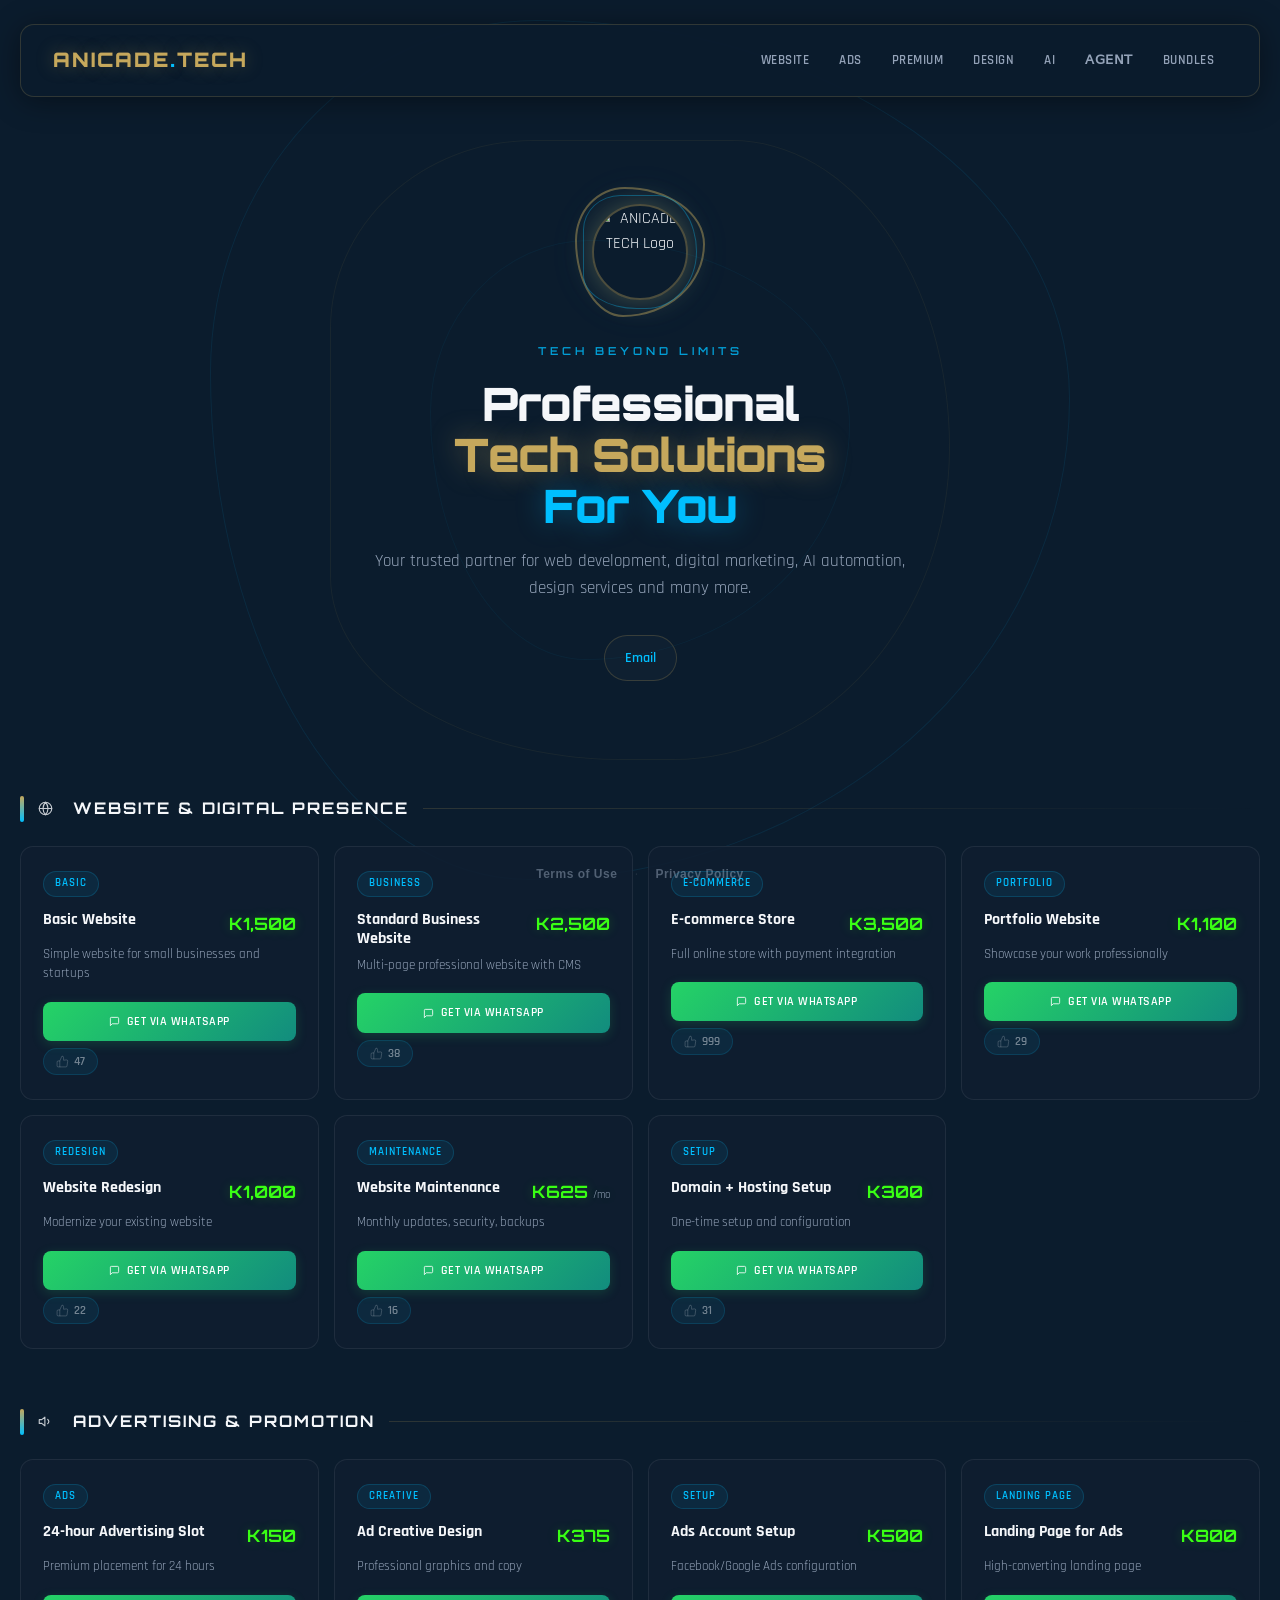
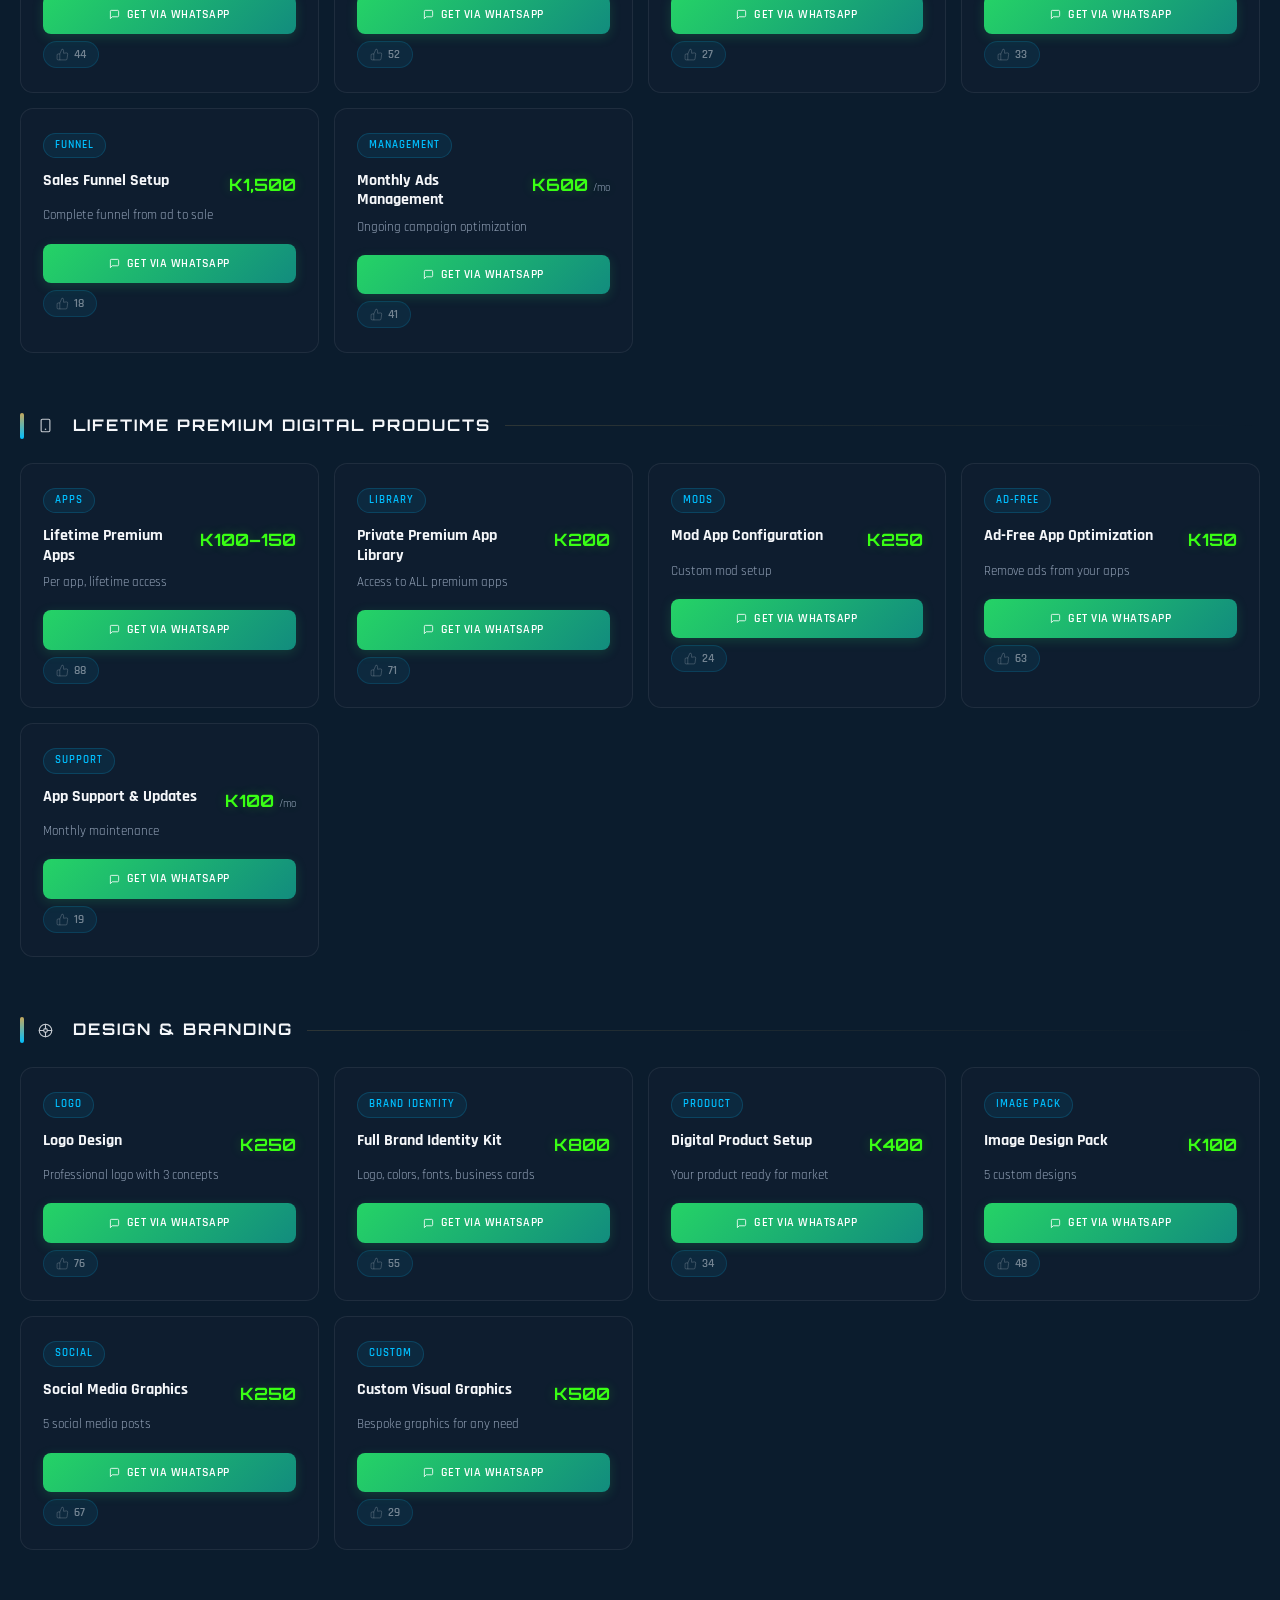
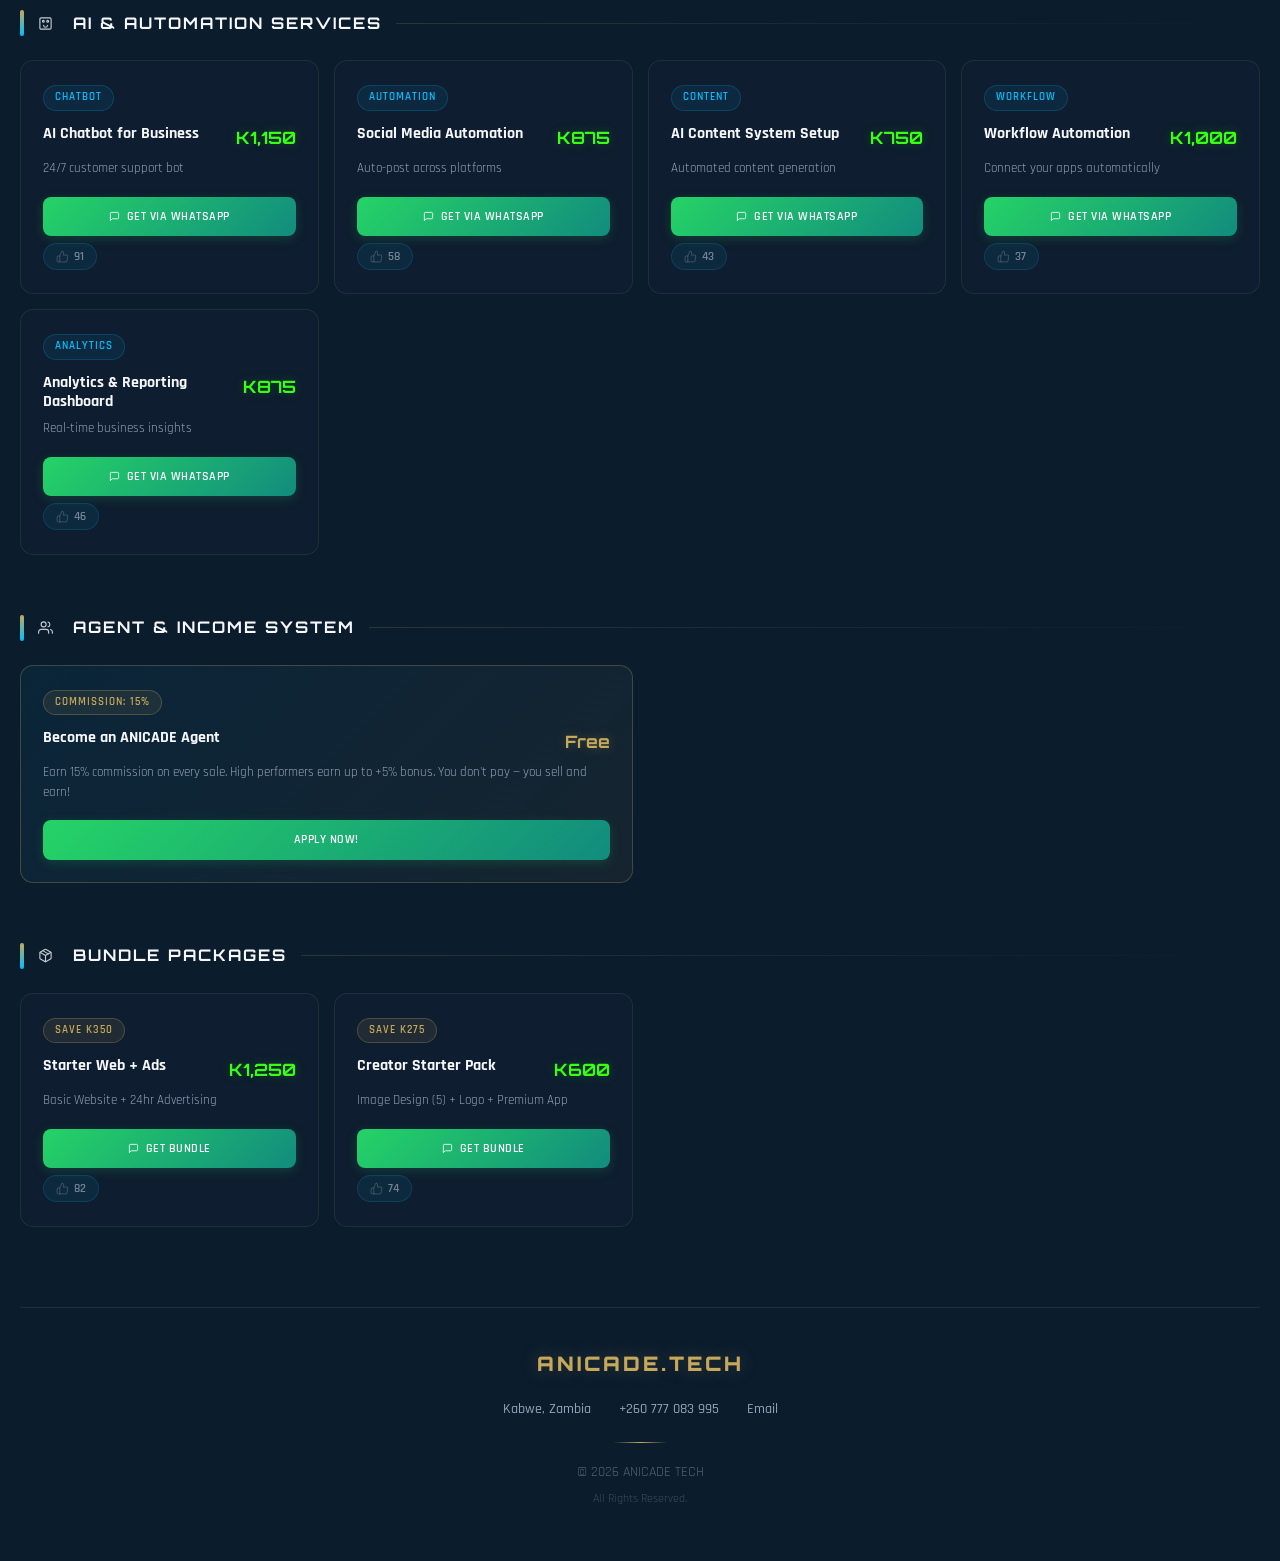
==== commit e5e52327: "Update index.html" ====
--- a/index.html
+++ b/index.html
@@ -2,7 +2,13 @@
 <html lang="en">
 <head>
     <meta charset="UTF-8">
-    <link rel="manifest" href="manifest.webmanifest">
+    <link rel="manifest" href="manifest.webmanifest"/>
+    <meta name="theme-color" content="#0B1C2D"/>
+    <meta name="mobile-web-app-capable" content="yes"/>
+    <meta name="apple-mobile-web-app-capable" content="yes"/>
+    <meta name="apple-mobile-web-app-status-bar-style" content="black-translucent"/>
+    <meta name="apple-mobile-web-app-title" content="ANICADE TECH"/>
+    <link rel="apple-touch-icon" href="https://i.imgur.com/9mjKZAj.jpeg"/>
     <meta name="theme-color" content="#0B1C2D">
     <meta name="mobile-web-app-capable" content="yes">
     <meta name="apple-mobile-web-app-capable" content="yes">
@@ -502,8 +508,7 @@
             <h1>Professional<br><span class="gold">Tech Solutions</span><br><span class="blue">For You</span></h1>
             <p>Your trusted partner for web development, digital marketing, AI automation, design services and many more.</p>
             <div class="contact-badge">
-                <div class="badge-item">CONTACT</div>
-                <div class="badge-item"><svg viewBox="0 0 24 24" fill="none" stroke="currentColor" stroke-width="1.8" style="width:12px;height:12px;opacity:.7;vertical-align:middle"><rect x="2" y="4" width="20" height="16" rx="2"/><polyline points="2,4 12,13 22,4"/></svg> <strong><a href="/cdn-cgi/l/email-protection#90f1fef9f3f1f4f5e4f5f3f8d0f7fdf1f9fcbef3fffd" style="color:var(--text-light);text-decoration:none"><span class="__cf_email__" data-cfemail="f5949b9c969491908190969db59298949c99db969a98">[email&#160;protected]</span></a></strong></div>
+                <div class="badge-item"><a href="mailto:anicadetech@gmail.com" style="color:var(--accent);text-decoration:none;font-weight:600">Email</a></div>
             </div>
         </section>
 
@@ -577,7 +582,7 @@
             <div class="footer-info">
                 <div>Kabwe, Zambia</div>
                 <div>+260 777 083 995</div>
-                <div><a href="/cdn-cgi/l/email-protection#9bfaf5f2f8fafffeeffef8f3dbfcf6faf2f7b5f8f4f6" style="color:var(--text-light);text-decoration:none"><span class="__cf_email__" data-cfemail="85e4ebece6e4e1e0f1e0e6edc5e2e8e4ece9abe6eae8">[email&#160;protected]</span></a></div>
+                <div><a href="mailto:anicadetech@gmail.com" style="color:var(--text-light);text-decoration:none">Email</a></div>
             </div>
             <div class="footer-divider"></div>
             <p style="color:rgba(148,163,184,0.5);">© 2026 ANICADE TECH</p>
@@ -586,7 +591,7 @@
 
     </div>
 
-    <script data-cfasync="false" src="/cdn-cgi/scripts/5c5dd728/cloudflare-static/email-decode.min.js"></script><script data-cfasync="false" src="/cdn-cgi/scripts/5c5dd728/cloudflare-static/email-decode.min.js"></script><script data-cfasync="false" src="/cdn-cgi/scripts/5c5dd728/cloudflare-static/email-decode.min.js"></script><script data-cfasync="false" src="/cdn-cgi/scripts/5c5dd728/cloudflare-static/email-decode.min.js"></script><script data-cfasync="false" src="/cdn-cgi/scripts/5c5dd728/cloudflare-static/email-decode.min.js"></script><script>
+    <script>
         document.querySelectorAll('a[href^="#"]').forEach(a => {
             a.addEventListener('click', e => {
                 e.preventDefault();
@@ -688,214 +693,72 @@
 </script>
 
 <style>
-/* ── INSTALL POPUP — bottom sheet ── */
-#pwa-popup{
-  position:fixed;top:0;left:0;right:0;
-  transform:translateY(-100%);
-  z-index:99999;
-  background:rgba(9,22,36,0.97);border-bottom:1px solid rgba(0,191,255,0.18);
-  border-radius:0;padding:11px 14px;
-  display:flex;align-items:center;gap:12px;
+.install-popup{
+  display:none;position:fixed;bottom:20px;left:50%;
+  transform:translateX(-50%);
+  z-index:99999;width:calc(100% - 28px);max-width:400px;
+  background:#0d1e30;border:1px solid rgba(0,191,255,0.22);
+  border-radius:18px;padding:14px 14px 12px;
+  flex-direction:row;align-items:center;gap:12px;
   box-shadow:0 8px 40px rgba(0,0,0,0.55);
-  opacity:0;transition:transform .4s cubic-bezier(.34,1.28,.64,1),opacity .3s ease;
-  pointer-events:none;
+  animation:slideUp .4s cubic-bezier(.34,1.28,.64,1) both;
 }
-#pwa-popup.show{transform:translateY(0);opacity:1;pointer-events:all}
-.pp-icon{width:46px;height:46px;border-radius:11px;object-fit:cover;flex-shrink:0;border:1.5px solid rgba(0,191,255,0.22)}
-.pp-text{flex:1;min-width:0}
-.pp-title{font-family:'Orbitron',sans-serif;font-size:11px;font-weight:700;color:#F5F7FA;letter-spacing:.5px;margin-bottom:1px}
-.pp-sub{font-family:'Rajdhani',sans-serif;font-size:12px;color:#94A3B8;font-weight:500}
-.pp-btns{display:flex;gap:7px;flex-shrink:0}
-.pp-install{background:linear-gradient(135deg,#00BFFF,#0077aa);color:#0B1C2D;border:none;padding:9px 16px;border-radius:20px;font-family:'Orbitron',sans-serif;font-size:9px;font-weight:700;letter-spacing:1px;cursor:pointer;white-space:nowrap}
-.pp-later{background:rgba(255,255,255,0.04);border:1px solid rgba(255,255,255,0.08);color:#94A3B8;padding:9px 11px;border-radius:20px;font-family:'Rajdhani',sans-serif;font-size:12px;font-weight:600;cursor:pointer}
-
-/* ── POST-LOGIN / UPDATE OVERLAY ── */
-#pwa-overlay{position:fixed;inset:0;z-index:999999;background:rgba(5,12,22,0.93);display:none;align-items:center;justify-content:center;padding:20px;opacity:0;transition:opacity .3s ease}
-#pwa-overlay.show{opacity:1}
-.pwa-card{background:#0B1C2D;border:1px solid rgba(198,168,92,0.22);border-radius:20px;padding:28px 22px 20px;max-width:300px;width:100%;text-align:center;transform:translateY(20px);transition:transform .3s ease}
-#pwa-overlay.show .pwa-card{transform:translateY(0)}
-.pwa-logo{width:72px;height:72px;border-radius:16px;object-fit:cover;margin:0 auto 14px;display:block;border:2px solid rgba(0,191,255,0.3);box-shadow:0 0 22px rgba(0,191,255,0.22)}
-.pwa-badge{display:inline-block;background:rgba(0,191,255,0.07);border:1px solid rgba(0,191,255,0.15);border-radius:20px;padding:3px 10px;font-family:'Orbitron',sans-serif;font-size:9px;color:#00BFFF;letter-spacing:1.5px;margin-bottom:11px}
-.pwa-name{font-family:'Orbitron',sans-serif;font-size:17px;font-weight:900;color:#C6A85C;letter-spacing:1px;margin-bottom:3px}
-.pwa-sub{font-family:'Orbitron',sans-serif;font-size:8px;letter-spacing:3px;color:rgba(0,191,255,0.6);text-transform:uppercase;margin-bottom:13px}
-.pwa-desc{font-family:'Rajdhani',sans-serif;font-size:13px;color:#94A3B8;line-height:1.55;margin-bottom:14px}
-.pwa-desc strong{color:#F5F7FA;display:block;font-size:14px;margin-bottom:3px}
-.pwa-pills{display:flex;justify-content:center;gap:6px;flex-wrap:wrap;margin-bottom:18px}
-.pwa-pill{background:rgba(198,168,92,0.06);border:1px solid rgba(198,168,92,0.14);border-radius:20px;padding:3px 9px;font-family:'Rajdhani',sans-serif;font-size:10px;font-weight:700;color:#C6A85C;letter-spacing:.5px;text-transform:uppercase}
-.pwa-btn{width:100%;border:none;padding:13px;border-radius:40px;font-family:'Orbitron',sans-serif;font-size:11px;font-weight:700;letter-spacing:1.5px;cursor:pointer;margin-bottom:9px;background:linear-gradient(135deg,#00BFFF,#0077aa);color:#0B1C2D;box-shadow:0 0 20px rgba(0,191,255,0.2)}
-.pwa-btn.update{background:linear-gradient(135deg,#C6A85C,#a8893e);box-shadow:0 0 20px rgba(198,168,92,0.2)}
-.pwa-skip{width:100%;background:none;border:1px solid rgba(255,255,255,0.06);color:rgba(148,163,184,0.4);padding:10px;border-radius:40px;font-family:'Rajdhani',sans-serif;font-size:12px;font-weight:600;cursor:pointer}
+@keyframes slideUp{from{transform:translateX(-50%) translateY(100px);opacity:0}to{transform:translateX(-50%) translateY(0);opacity:1}}
+.install-popup img{width:46px;height:46px;border-radius:11px;object-fit:cover;flex-shrink:0;border:1.5px solid rgba(0,191,255,0.25)}
+.install-popup div{flex:1;min-width:0}
+.install-popup p{font-family:'Orbitron',sans-serif;font-size:11px;font-weight:700;color:#F5F7FA;letter-spacing:.5px;margin:0 0 2px}
+.install-popup span{font-family:'Rajdhani',sans-serif;font-size:12px;color:#94A3B8;font-weight:500}
+#installBtn{background:linear-gradient(135deg,#00BFFF,#0077aa);color:#0B1C2D;border:none;padding:9px 16px;border-radius:20px;font-family:'Orbitron',sans-serif;font-size:9px;font-weight:700;letter-spacing:1px;cursor:pointer;white-space:nowrap;flex-shrink:0}
+#installDismiss{background:rgba(255,255,255,0.05);border:1px solid rgba(255,255,255,0.09);color:#94A3B8;padding:9px 11px;border-radius:20px;font-family:'Rajdhani',sans-serif;font-size:12px;font-weight:600;cursor:pointer;flex-shrink:0}
 </style>
 
-<!-- BOTTOM SHEET (shows on every load, not installed) -->
-<div id="pwa-popup">
-  <img class="pp-icon" src="https://i.imgur.com/9mjKZAj.jpeg" alt="A">
-  <div class="pp-text">
-    <div class="pp-title">ANICADE TECH</div>
-    <div class="pp-sub">Tap Install to get the app</div>
+<div class="install-popup" id="installPopup">
+  <img src="https://i.imgur.com/9mjKZAj.jpeg" alt="ANICADE TECH"/>
+  <div>
+    <p>ANICADE TECH</p>
+    <span>Install the app for fast access</span>
   </div>
-  <div class="pp-btns">
-    <button class="pp-install" onclick="ppInstall()">INSTALL</button>
-    <button class="pp-later" onclick="ppLater()">Later</button>
-  </div>
+  <button id="installBtn">Install</button>
+  <button id="installDismiss">Later</button>
 </div>
 
-<!-- FULL OVERLAY (post-login + update only) -->
-<div id="pwa-overlay">
-  <div class="pwa-card">
-    <img class="pwa-logo" src="https://i.imgur.com/9mjKZAj.jpeg" alt="ANICADE">
-    <div class="pwa-badge" id="ov-badge">TW.1.0.0</div>
-    <div class="pwa-name">ANICADE TECH</div>
-    <div class="pwa-sub" id="ov-sub">Install App</div>
-    <div class="pwa-desc">
-      <strong id="ov-heading">Get the App</strong>
-      <span id="ov-body">Install ANICADE TECH for instant access to all 31 services, the Agent Portal and more.</span>
-    </div>
-    <div class="pwa-pills" id="ov-pills">
-      <span class="pwa-pill">31 Services</span>
-      <span class="pwa-pill">Agent Portal</span>
-      <span class="pwa-pill">Offline Ready</span>
-    </div>
-    <button class="pwa-btn" id="ov-btn" onclick="ovAction()">INSTALL APP</button>
-    <button class="pwa-skip" onclick="ovSkip()">Maybe later</button>
-  </div>
-</div>
-
 <script>
-(function(){
-  var APP_VER  = 'TW.1.0.0';
-  var VER_KEY  = 'anicade_app_version';
-  var _dp      = null;
-  var _updated = false;
-
-  // ── Capture beforeinstallprompt — this is Chrome's install trigger
-  // Chrome fires this when: HTTPS + valid manifest + SW registered + not already installed
-  window.addEventListener('beforeinstallprompt', function(e){
-    e.preventDefault();
-    _dp = e;
-    console.log('[PWA] Install prompt captured');
-  });
-
-  window.addEventListener('appinstalled', function(){
-    _dp = null;
-    hidePopup();
-    hideOverlay();
-    console.log('[PWA] App installed');
-  });
-
-  function isInstalled(){
-    return window.matchMedia('(display-mode: standalone)').matches ||
-           navigator.standalone === true;
+let deferredPrompt = null;
+
+window.addEventListener('beforeinstallprompt', e => {
+  e.preventDefault();
+  deferredPrompt = e;
+  if (!localStorage.getItem('pwa_dismissed')) {
+    setTimeout(() => {
+      document.getElementById('installPopup').style.display = 'flex';
+    }, 3000);
   }
-
-  // ── BOTTOM SHEET ──
-  function showPopup(){
-    var p = document.getElementById('pwa-popup');
-    p.style.display = 'flex';
-    requestAnimationFrame(function(){
-      requestAnimationFrame(function(){
-        p.classList.add('show');
-      });
-    });
+});
+
+document.getElementById('installBtn').addEventListener('click', async () => {
+  document.getElementById('installPopup').style.display = 'none';
+  if (deferredPrompt) {
+    await deferredPrompt.prompt();
+    deferredPrompt = null;
   }
-  function hidePopup(){
-    var p = document.getElementById('pwa-popup');
-    p.classList.remove('show');
-    setTimeout(function(){ p.style.display = 'none'; }, 420);
-  }
-
-  window.ppInstall = function(){
-    // Don't consume _dp here — save it for the overlay install button
-    hidePopup();
-    showOverlay();
-  };
-  window.ppLater = function(){ hidePopup(); };
-
-  // ── FULL OVERLAY ──
-  function showOverlay(){
-    var ov = document.getElementById('pwa-overlay');
-    ov.style.display = 'flex';
-    requestAnimationFrame(function(){
-      requestAnimationFrame(function(){
-        ov.classList.add('show');
-      });
-    });
-  }
-  function hideOverlay(){
-    var ov = document.getElementById('pwa-overlay');
-    ov.classList.remove('show');
-    setTimeout(function(){ ov.style.display = 'none'; }, 320);
-  }
-  window.__showPwaOverlay = showOverlay;
-
-  function setUpdateMode(){
-    _updated = true;
-    var badge = document.getElementById('ov-badge');
-    badge.textContent  = 'UPDATE AVAILABLE';
-    badge.style.cssText = 'display:inline-block;background:rgba(198,168,92,.08);border:1px solid rgba(198,168,92,.22);color:#C6A85C;border-radius:20px;padding:3px 10px;font-family:Orbitron,sans-serif;font-size:9px;letter-spacing:1.5px;margin-bottom:11px';
-    document.getElementById('ov-sub').textContent     = 'New Version Ready';
-    document.getElementById('ov-heading').textContent = APP_VER + ' is here';
-    document.getElementById('ov-body').textContent    = 'A new version of ANICADE TECH is ready. Reload now for the latest features.';
-    document.getElementById('ov-pills').innerHTML     =
-      '<span class="pwa-pill">New Features</span><span class="pwa-pill">Bug Fixes</span><span class="pwa-pill">Improvements</span>';
-    var btn = document.getElementById('ov-btn');
-    btn.textContent = 'UPDATE NOW';
-    btn.classList.add('update');
-  }
-
-  window.ovAction = function(){
-    if(_updated){
-      if('serviceWorker' in navigator){
-        navigator.serviceWorker.getRegistrations().then(function(regs){
-          regs.forEach(function(r){ r.unregister(); });
-          window.location.reload(true);
-        });
-      } else { window.location.reload(true); }
-      return;
-    }
-    if(_dp){
-      _dp.prompt();
-      _dp.userChoice.then(function(){ _dp = null; hideOverlay(); });
-    }
-    // If _dp null, do nothing — beforeinstallprompt hasn't fired yet
-    // This means Chrome doesn't consider the site installable yet
-    // The user should use Chrome on Android (not Kiwi/Firefox) and ensure
-    // they haven't recently dismissed/installed the app
-  };
-    window.ovSkip = function(){ hideOverlay(); };
-
-  // ── INIT ──
-  if('serviceWorker' in navigator){
-    navigator.serviceWorker.register('/ANICADEtech.net-in/sw.js').then(function(reg){
-      reg.addEventListener('updatefound', function(){
-        var sw = reg.installing;
-        sw.addEventListener('statechange', function(){
-          if(sw.state === 'installed' && navigator.serviceWorker.controller){
-            setUpdateMode(); showOverlay();
-          }
-        });
-      });
-    }).catch(function(){});
-  }
-  window.addEventListener('load', function(){
-    var stored = localStorage.getItem(VER_KEY);
-    if(isInstalled()){
-      if(stored && stored !== APP_VER){
-        localStorage.setItem(VER_KEY, APP_VER);
-        setUpdateMode();
-        setTimeout(showOverlay, 800);
-      } else {
-        localStorage.setItem(VER_KEY, APP_VER);
-      }
-    } else {
-      setTimeout(showPopup, 2000);
-      if(sessionStorage.getItem('pwa_show_overlay') === '1'){
-        sessionStorage.removeItem('pwa_show_overlay');
-        setTimeout(showOverlay, 700);
-      }
-    }
-  });
-})();
+});
+
+document.getElementById('installDismiss').addEventListener('click', () => {
+  document.getElementById('installPopup').style.display = 'none';
+  localStorage.setItem('pwa_dismissed', '1');
+});
+
+window.addEventListener('appinstalled', () => {
+  document.getElementById('installPopup').style.display = 'none';
+  deferredPrompt = null;
+});
+
+if ('serviceWorker' in navigator) {
+  navigator.serviceWorker.register('/ANICADEtech.net-in/sw.js', {scope: '/ANICADEtech.net-in/'}).then(function(reg){
+    console.log('[SW] registered, scope:', reg.scope);
+  }).catch(function(e){ console.log('[SW] error:', e); });
+}
 </script>
+
 </body>
 </html>
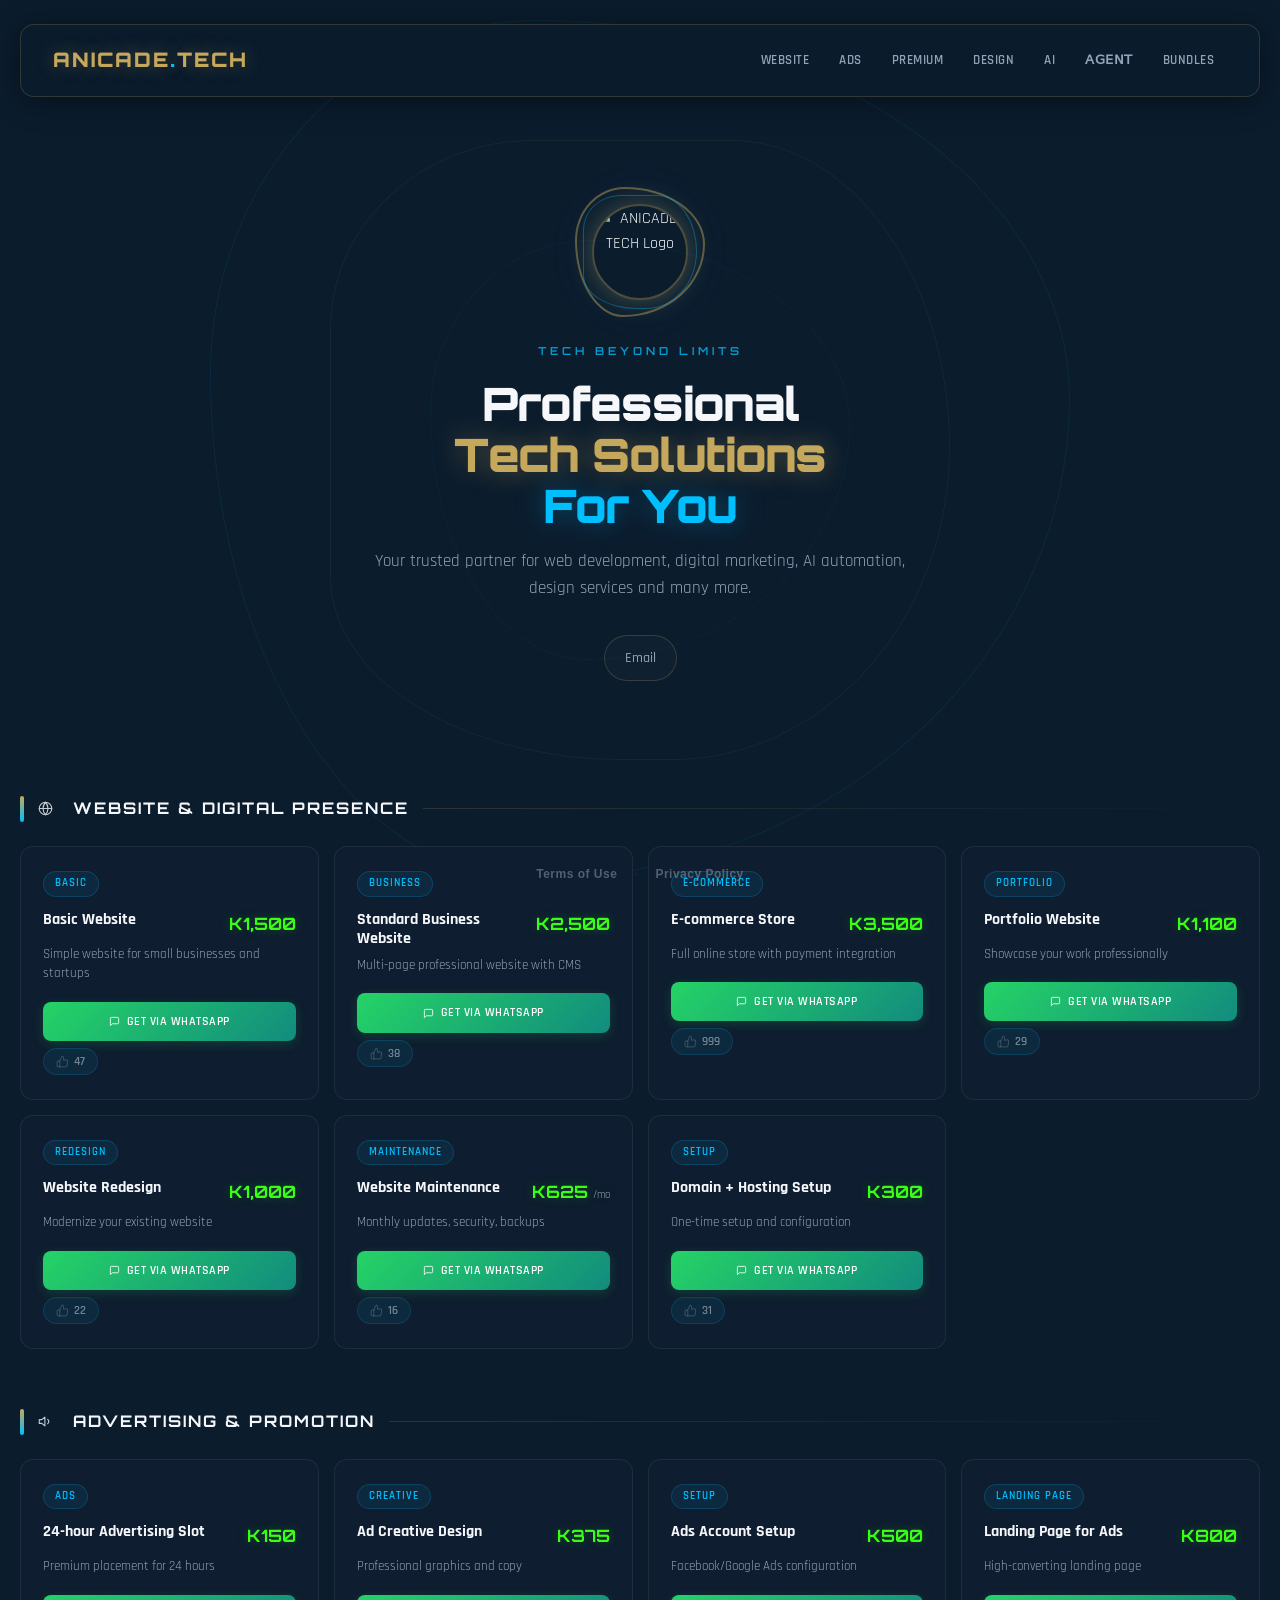
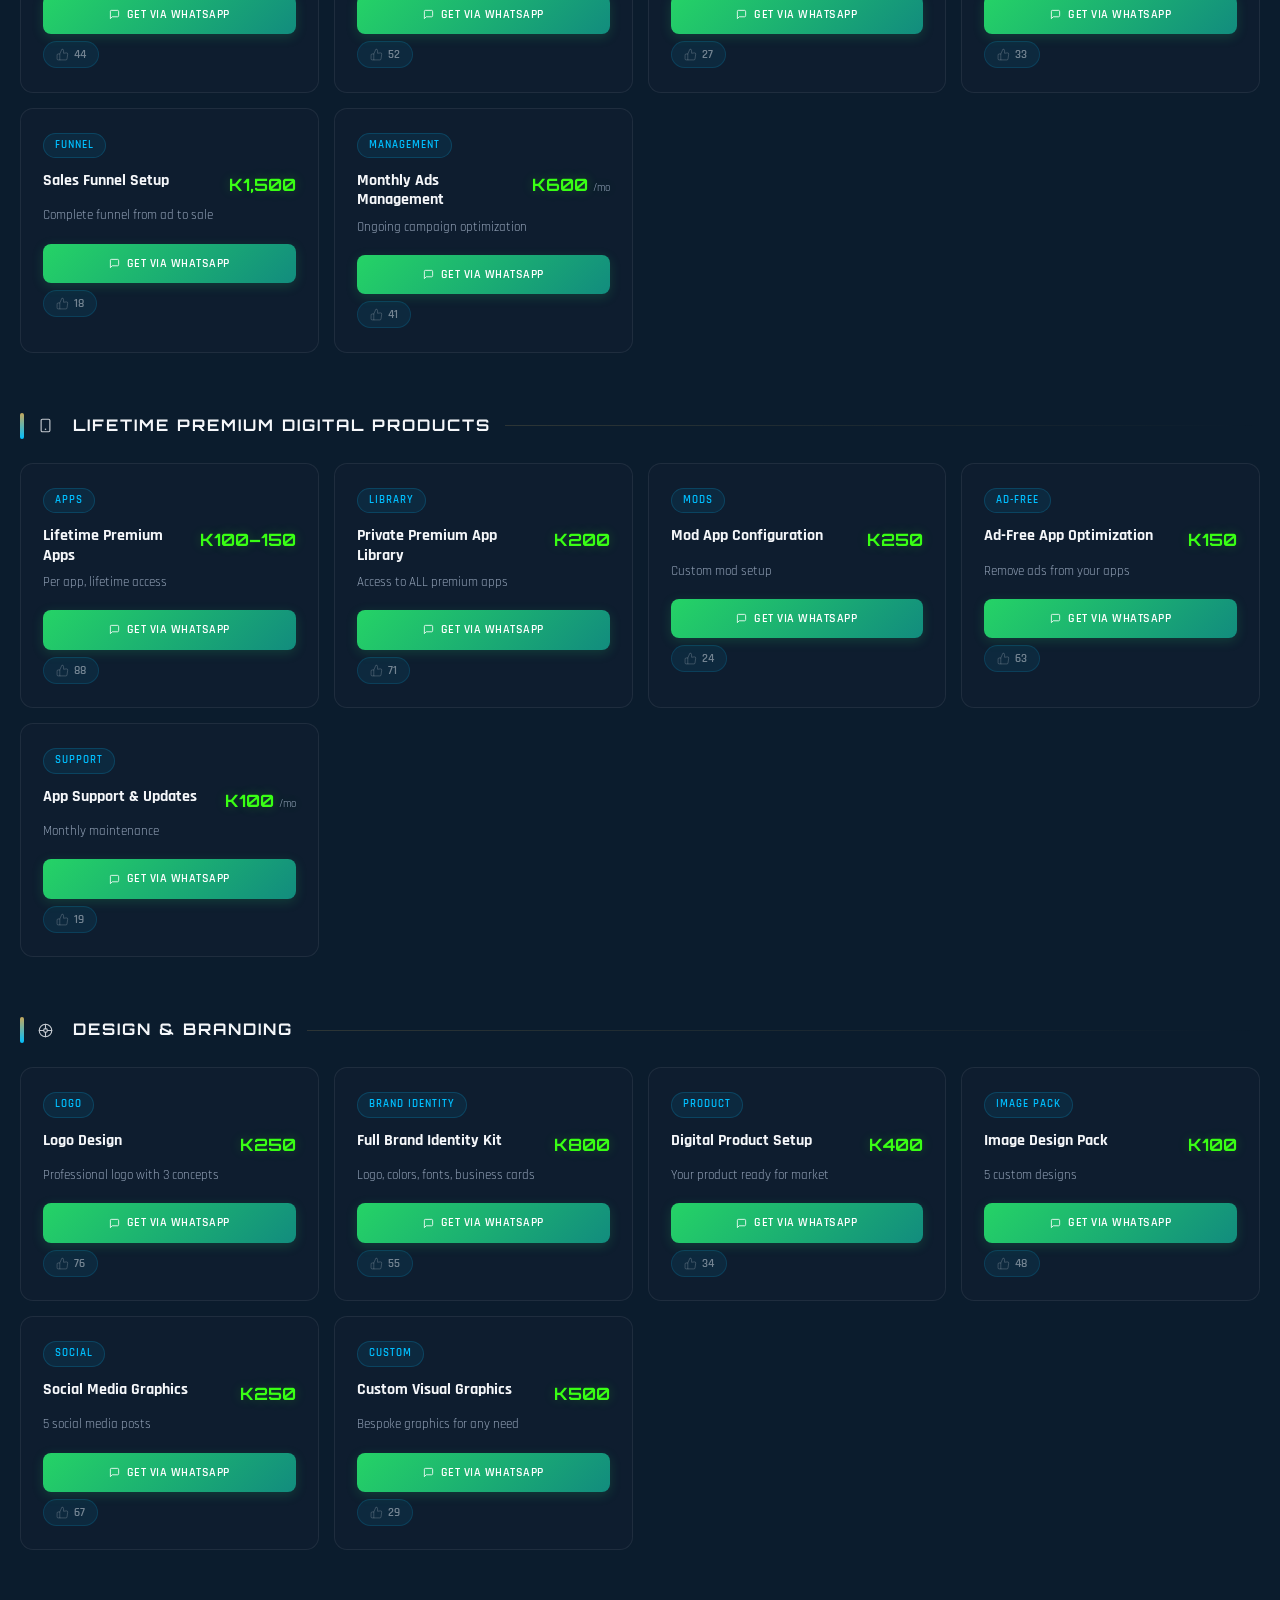
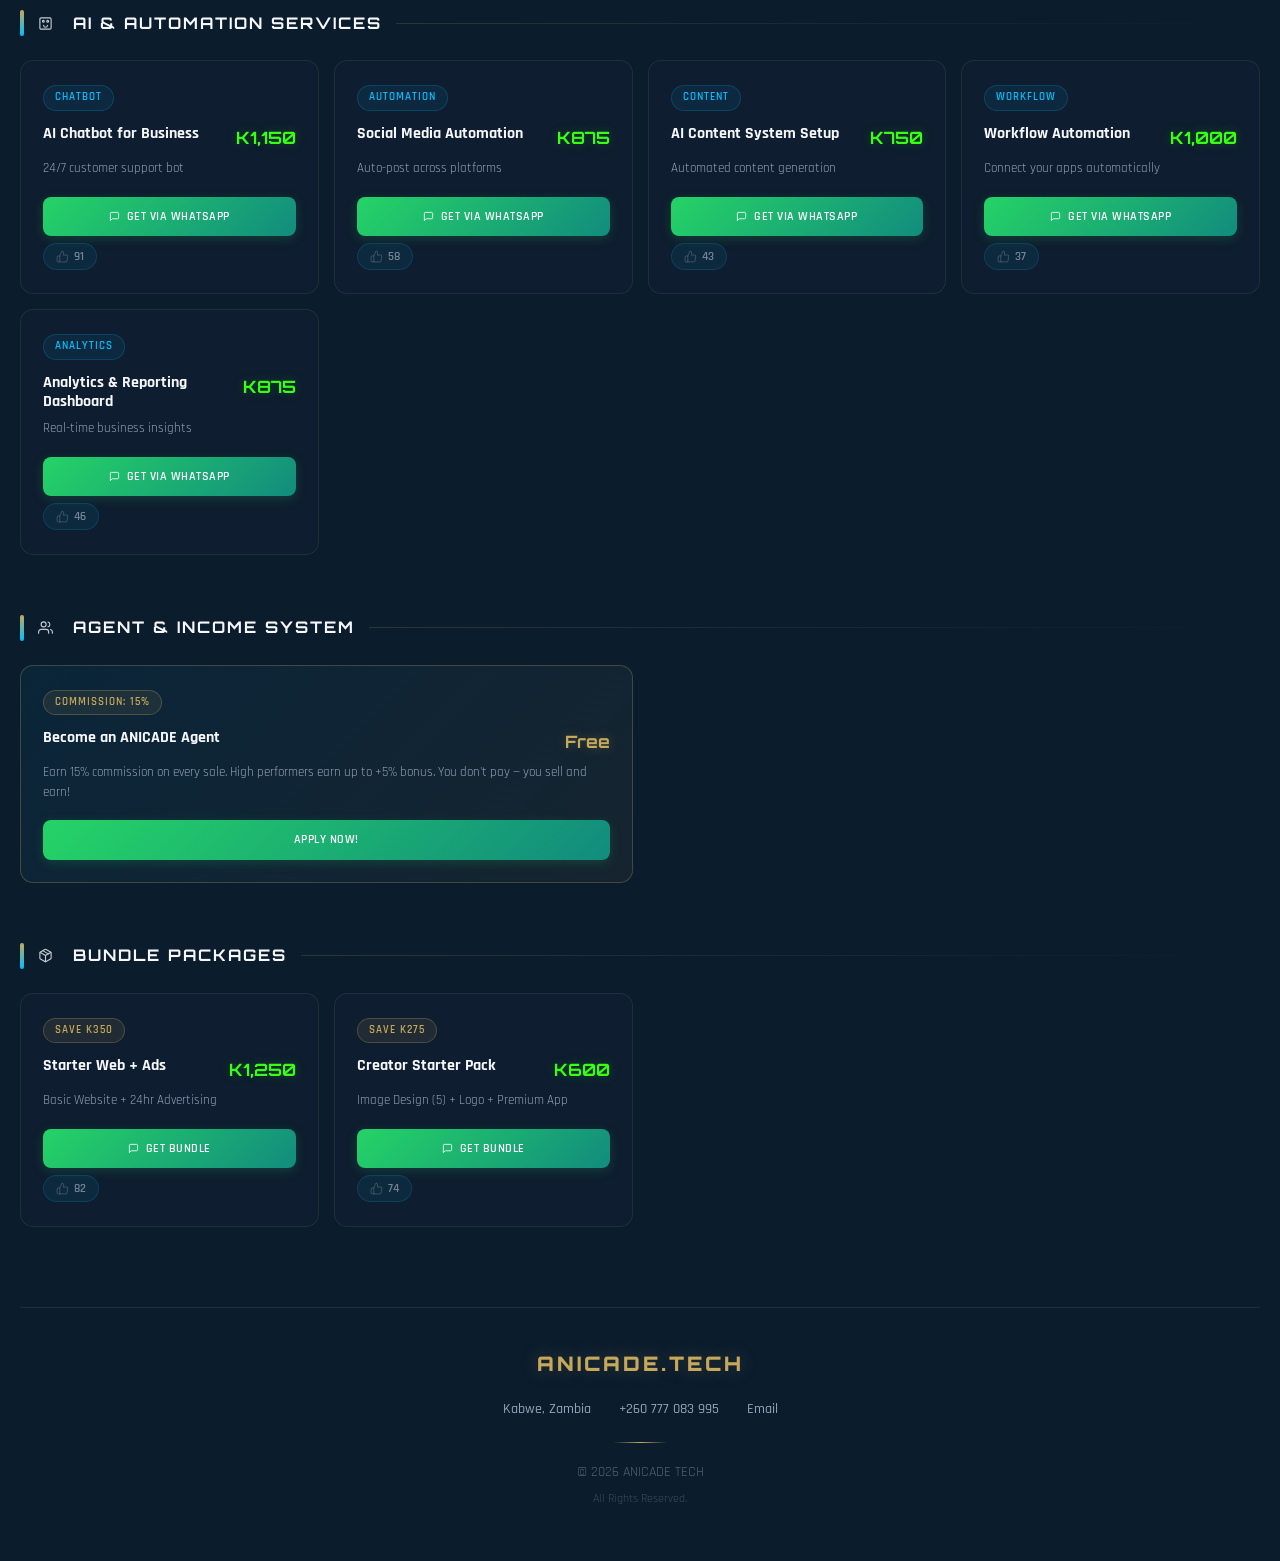
==== commit 318f5676: "Create index.html" ====
--- a/index.html
+++ b/index.html
@@ -508,7 +508,7 @@
             <h1>Professional<br><span class="gold">Tech Solutions</span><br><span class="blue">For You</span></h1>
             <p>Your trusted partner for web development, digital marketing, AI automation, design services and many more.</p>
             <div class="contact-badge">
-                <div class="badge-item"><a href="mailto:anicadetech@gmail.com" style="color:var(--accent);text-decoration:none;font-weight:600">Email</a></div>
+                <div class="badge-item"><a href="mailto:anicadetech@gmail.com" style="color:var(--text-light);text-decoration:none">Email</a></div>
             </div>
         </section>
 
@@ -754,11 +754,11 @@
 });
 
 if ('serviceWorker' in navigator) {
-  navigator.serviceWorker.register('/ANICADEtech.net-in/sw.js', {scope: '/ANICADEtech.net-in/'}).then(function(reg){
-    console.log('[SW] registered, scope:', reg.scope);
-  }).catch(function(e){ console.log('[SW] error:', e); });
+if ('serviceWorker' in navigator) {
+  navigator.serviceWorker.register('/ANICADEtech.net-in/sw.js', {scope: '/ANICADEtech.net-in/'})
+    .then(r => console.log('[SW] ready'))
+    .catch(e => console.log('[SW] error', e));
 }
 </script>
-
 </body>
 </html>
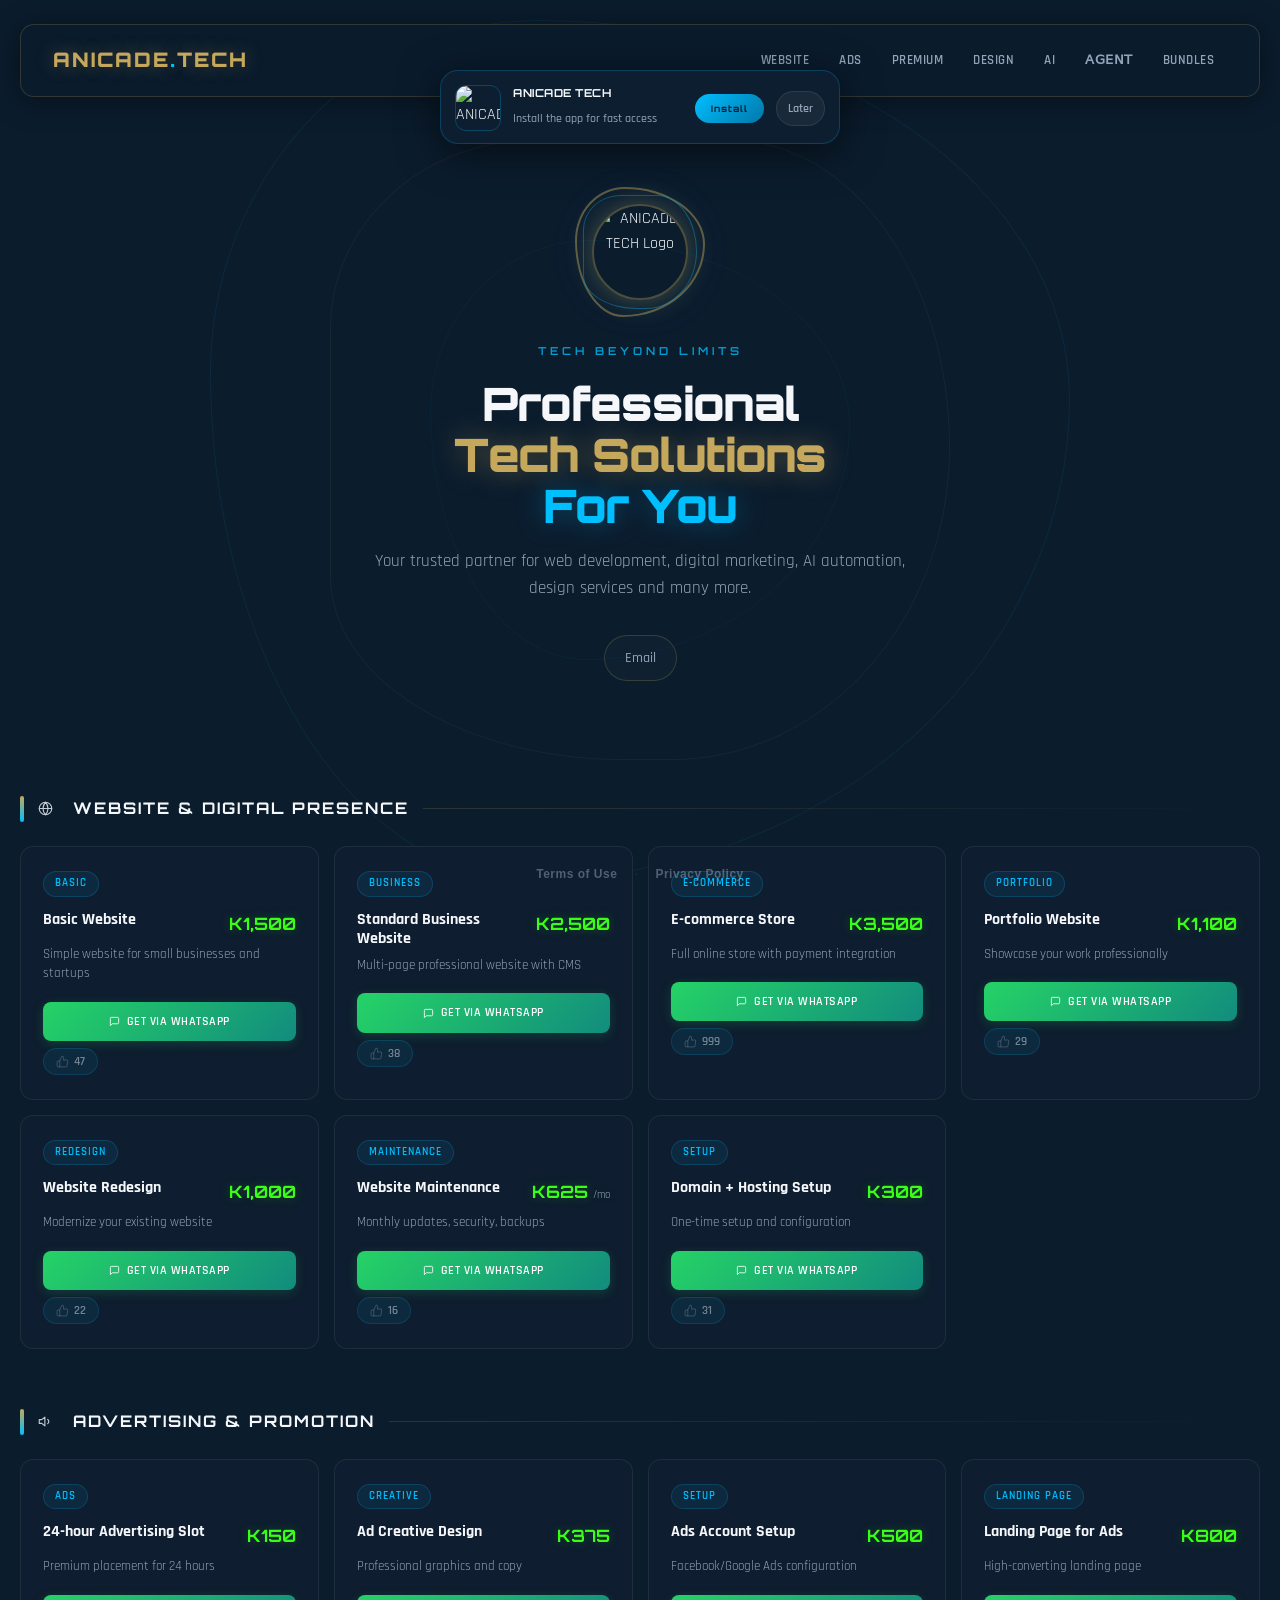
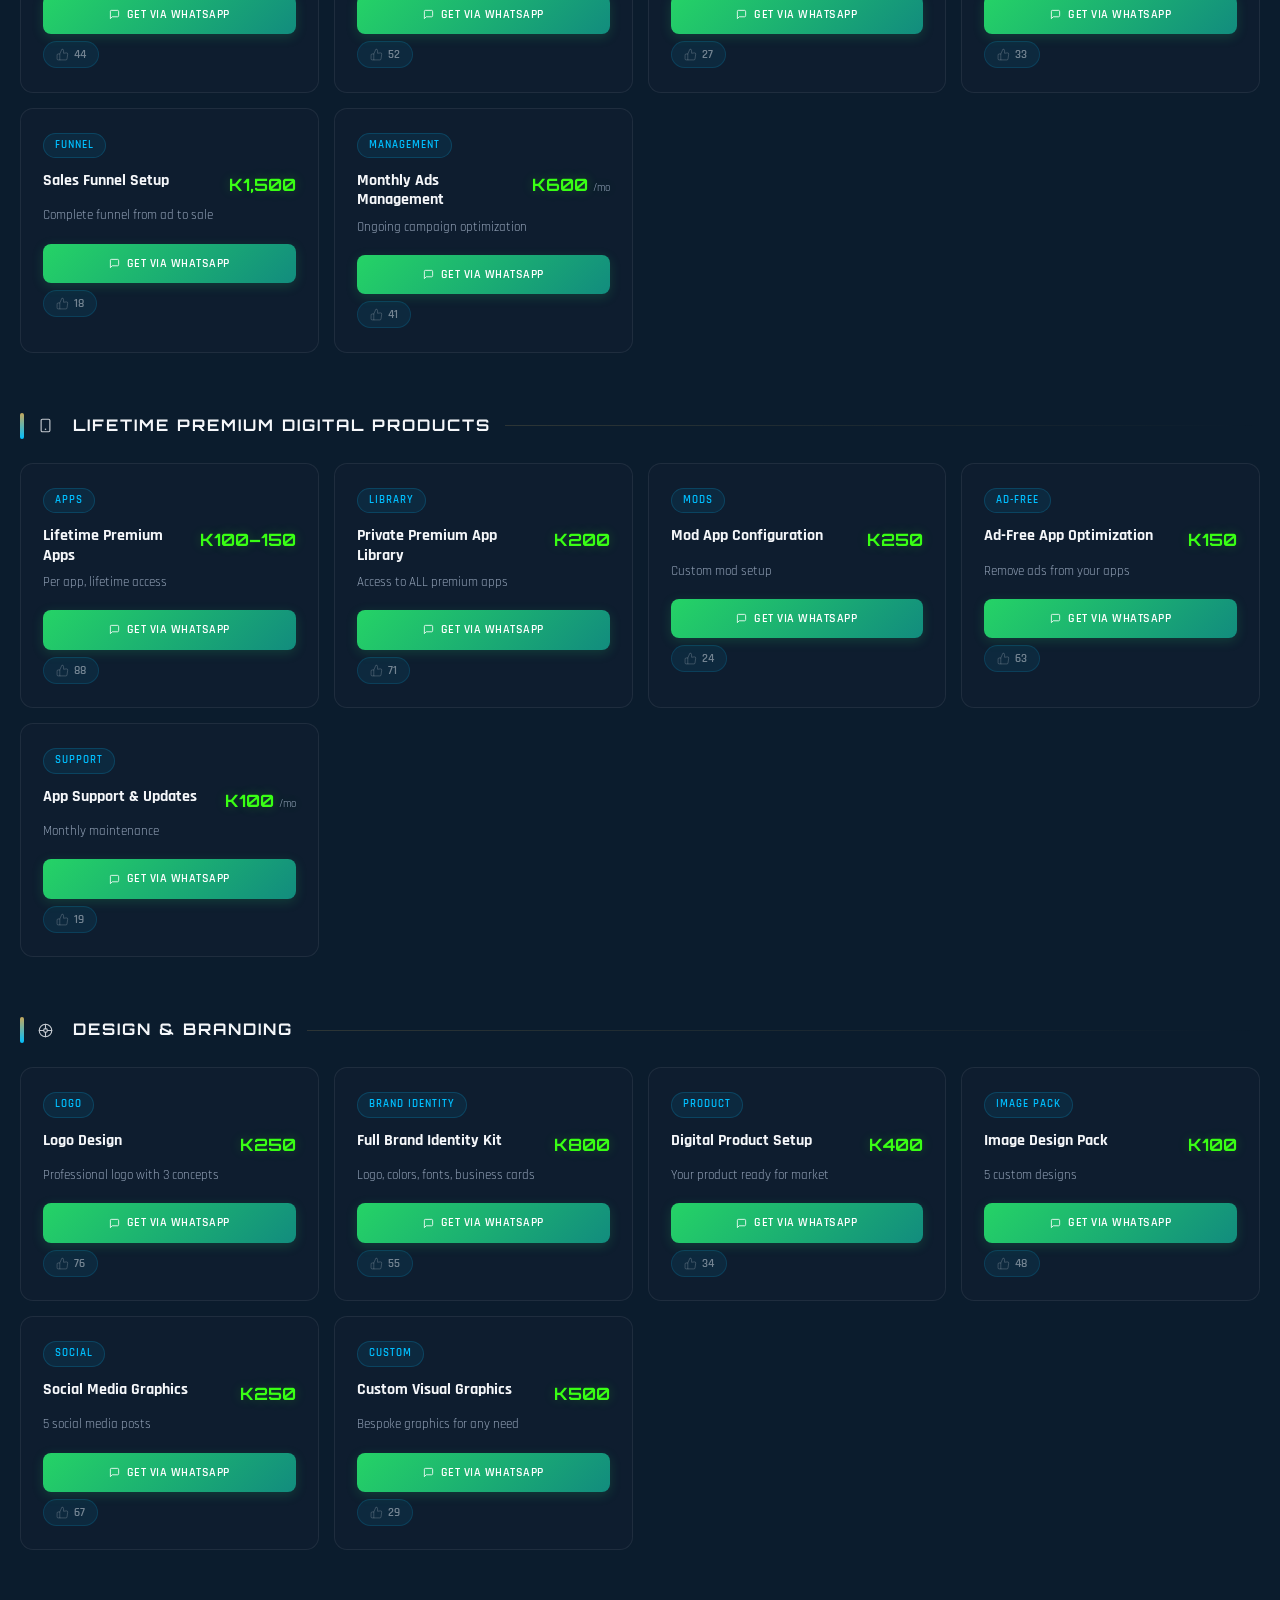
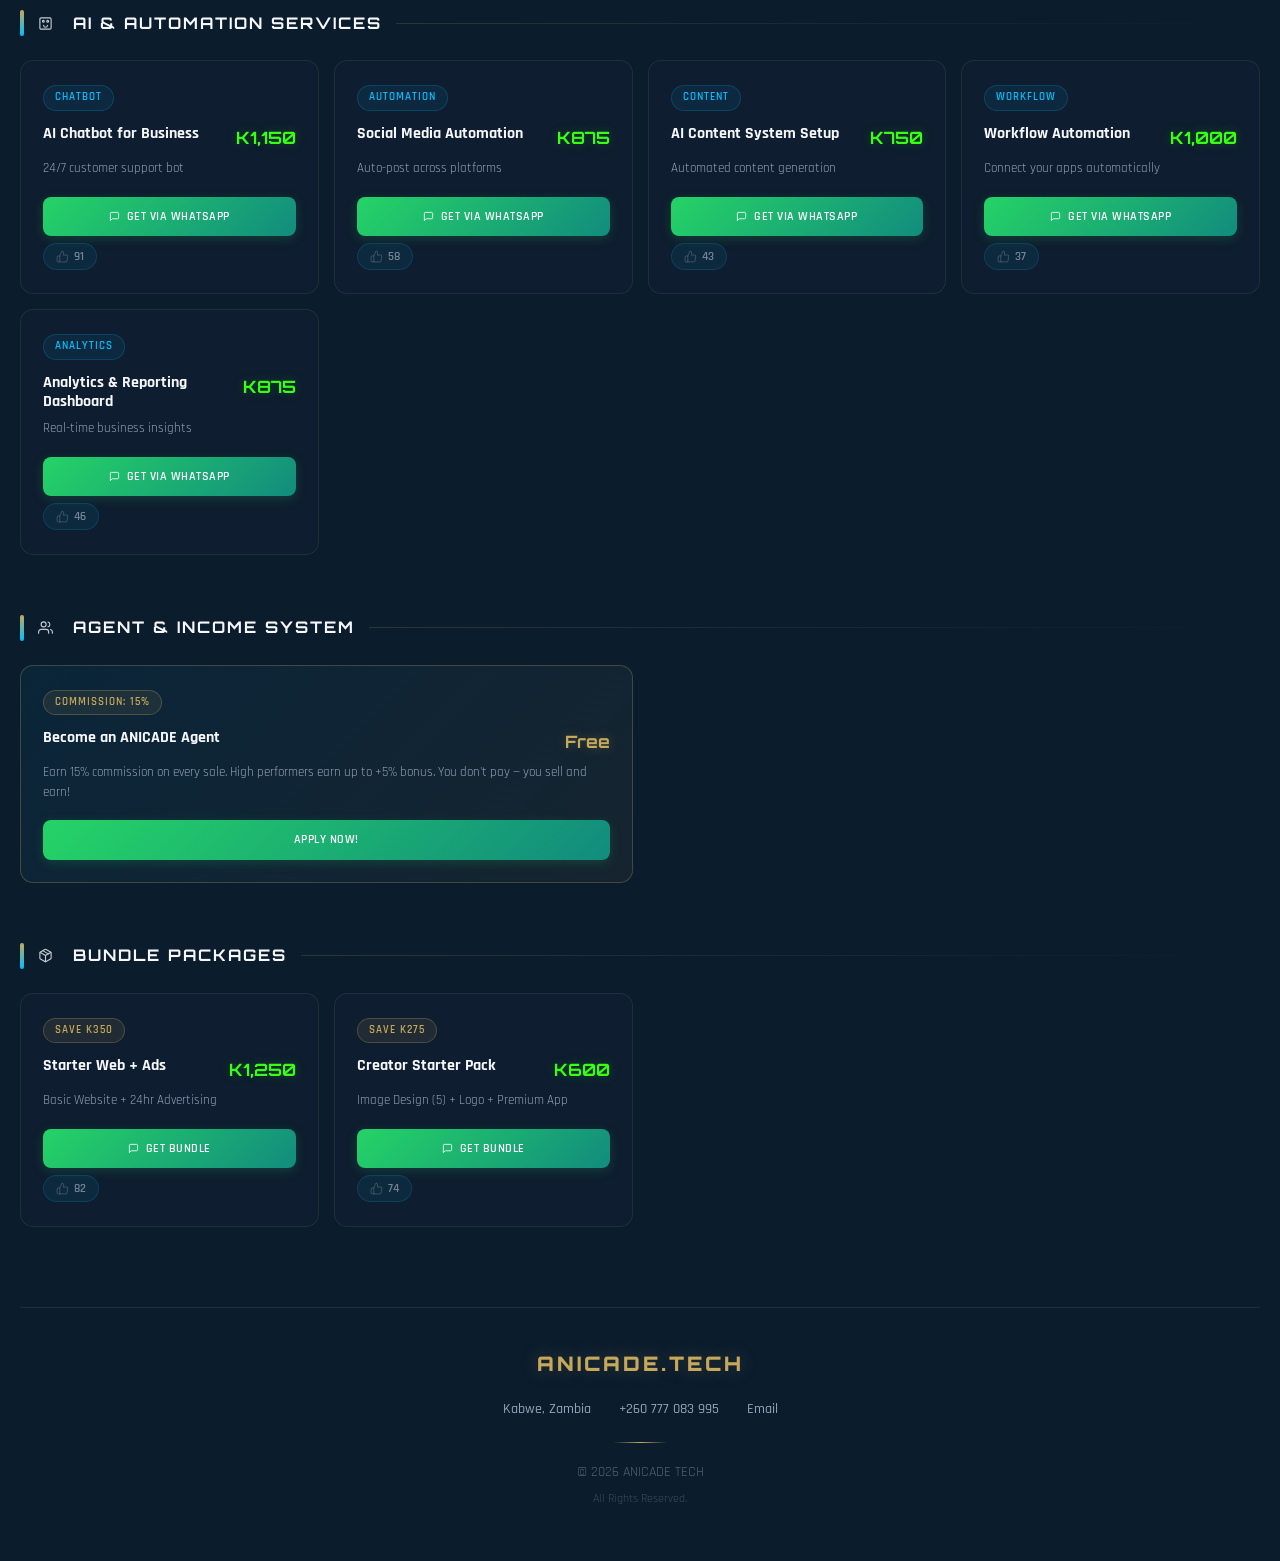
==== commit d8318927: "Update index.html" ====
--- a/index.html
+++ b/index.html
@@ -487,7 +487,7 @@
 
         <nav>
             <div class="logo">ANICADE<span>.</span>TECH</div>
-            <div class="nav-links">
+            <div class="nav-links" id="main-nav-links"><button id="nav-install-btn" onclick="navInstall()" style="display:none;background:linear-gradient(135deg,#00BFFF,#0077aa);color:#0B1C2D;border:none;padding:7px 14px;border-radius:20px;font-family:'Orbitron',sans-serif;font-size:9px;font-weight:700;letter-spacing:1px;cursor:pointer;white-space:nowrap;margin-right:6px">&#8681; Install App</button>
                 <a href="#website">Website</a>
                 <a href="#advertising">Ads</a>
                 <a href="#premium">Premium</a>
@@ -508,7 +508,7 @@
             <h1>Professional<br><span class="gold">Tech Solutions</span><br><span class="blue">For You</span></h1>
             <p>Your trusted partner for web development, digital marketing, AI automation, design services and many more.</p>
             <div class="contact-badge">
-                <div class="badge-item"><a href="mailto:anicadetech@gmail.com" style="color:var(--text-light);text-decoration:none">Email</a></div>
+                <div class="badge-item"><a href="/cdn-cgi/l/email-protection#f3929d9a909297968796909bb3949e929a9fdd909c9e" style="color:var(--text-light);text-decoration:none">Email</a></div>
             </div>
         </section>
 
@@ -577,12 +577,22 @@
             <div class="service-card fade-in"><div class="category-badge save-badge">Save K275</div><div class="service-header"><h3>Creator Starter Pack</h3><div class="price">K600</div></div><div class="service-desc">Image Design (5) + Logo + Premium App</div><a href="#" class="whatsapp-btn" onclick="openWA('Creator Starter Pack');return false;" target="_blank"><svg viewBox="0 0 24 24" fill="none" stroke="currentColor" stroke-width="1.8" stroke-linecap="round" stroke-linejoin="round" style="width:11px;height:11px;vertical-align:middle;flex-shrink:0"><path d="M21 15a2 2 0 0 1-2 2H7l-4 4V5a2 2 0 0 1 2-2h14a2 2 0 0 1 2 2z"/></svg> Get Bundle</a><button class="like-btn" id="lb-creator-starter-pack" onclick="toggleLike('creator-starter-pack','Creator Starter Pack');event.stopPropagation()"><svg class="thumb-icon" viewBox="0 0 24 24" fill="none" stroke="currentColor" stroke-width="1.8" stroke-linecap="round" stroke-linejoin="round"><path d="M14 9V5a3 3 0 0 0-3-3l-4 9v11h11.28a2 2 0 0 0 2-1.7l1.38-9a2 2 0 0 0-2-2.3z"/><path d="M7 22H4a2 2 0 0 1-2-2v-7a2 2 0 0 1 2-2h3"/></svg><span id="lc-creator-starter-pack">0</span></button></div>
         </div>
 
+<!-- UPDATE BANNER -->
+<div id="update-banner" style="display:none;position:fixed;top:0;left:0;right:0;z-index:99998;background:linear-gradient(135deg,rgba(198,168,92,0.97),rgba(168,137,62,0.97));border-bottom:1px solid rgba(198,168,92,0.5);padding:11px 16px;align-items:center;gap:12px">
+  <div style="flex:1;min-width:0">
+    <div style="font-family:'Orbitron',sans-serif;font-size:11px;font-weight:700;color:#C6A85C;letter-spacing:.5px;margin-bottom:2px">Update Available</div>
+    <div style="font-family:'Rajdhani',sans-serif;font-size:12px;color:#94A3B8">A new version of ANICADE TECH is ready</div>
+  </div>
+  <button onclick="doUpdate()" style="background:#0B1C2D;color:#C6A85C;border:none;padding:9px 16px;border-radius:20px;font-family:'Orbitron',sans-serif;font-size:9px;font-weight:700;letter-spacing:1px;cursor:pointer;white-space:nowrap">Update Now</button>
+  <button onclick="document.getElementById('update-banner').style.display='none'" style="background:none;border:none;color:rgba(11,28,45,0.5);font-size:18px;cursor:pointer;padding:2px;line-height:1">&#10005;</button>
+</div>
+
         <footer>
             <div class="footer-logo">ANICADE.TECH</div>
             <div class="footer-info">
                 <div>Kabwe, Zambia</div>
                 <div>+260 777 083 995</div>
-                <div><a href="mailto:anicadetech@gmail.com" style="color:var(--text-light);text-decoration:none">Email</a></div>
+                <div><a href="/cdn-cgi/l/email-protection#ed8c83848e8c898899888e85ad8a808c8481c38e8280" style="color:var(--text-light);text-decoration:none">Email</a></div>
             </div>
             <div class="footer-divider"></div>
             <p style="color:rgba(148,163,184,0.5);">© 2026 ANICADE TECH</p>
@@ -591,7 +601,7 @@
 
     </div>
 
-    <script>
+    <script data-cfasync="false" src="/cdn-cgi/scripts/5c5dd728/cloudflare-static/email-decode.min.js"></script><script>
         document.querySelectorAll('a[href^="#"]').forEach(a => {
             a.addEventListener('click', e => {
                 e.preventDefault();
@@ -694,16 +704,16 @@
 
 <style>
 .install-popup{
-  display:none;position:fixed;bottom:20px;left:50%;
+  display:none;position:fixed;top:70px;left:50%;
   transform:translateX(-50%);
   z-index:99999;width:calc(100% - 28px);max-width:400px;
   background:#0d1e30;border:1px solid rgba(0,191,255,0.22);
   border-radius:18px;padding:14px 14px 12px;
   flex-direction:row;align-items:center;gap:12px;
   box-shadow:0 8px 40px rgba(0,0,0,0.55);
-  animation:slideUp .4s cubic-bezier(.34,1.28,.64,1) both;
-}
-@keyframes slideUp{from{transform:translateX(-50%) translateY(100px);opacity:0}to{transform:translateX(-50%) translateY(0);opacity:1}}
+  animation:slideDown .4s cubic-bezier(.34,1.28,.64,1) both;
+}
+@keyframes slideDown{from{transform:translateX(-50%) translateY(-80px);opacity:0}to{transform:translateX(-50%) translateY(0);opacity:1}}
 .install-popup img{width:46px;height:46px;border-radius:11px;object-fit:cover;flex-shrink:0;border:1.5px solid rgba(0,191,255,0.25)}
 .install-popup div{flex:1;min-width:0}
 .install-popup p{font-family:'Orbitron',sans-serif;font-size:11px;font-weight:700;color:#F5F7FA;letter-spacing:.5px;margin:0 0 2px}
@@ -721,43 +731,109 @@
   <button id="installBtn">Install</button>
   <button id="installDismiss">Later</button>
 </div>
-
 <script>
 let deferredPrompt = null;
-
+const APP_VER = 'TW.1.0.0';
+const VER_KEY = 'anicade_index_version';
+
+// Capture install prompt when Chrome fires it
 window.addEventListener('beforeinstallprompt', e => {
   e.preventDefault();
   deferredPrompt = e;
-  if (!localStorage.getItem('pwa_dismissed')) {
-    setTimeout(() => {
-      document.getElementById('installPopup').style.display = 'flex';
-    }, 3000);
+  console.log('[PWA] prompt ready');
+  const btn = document.getElementById('nav-install-btn');
+  if(btn) btn.style.display = 'inline-block';
+});
+
+window.addEventListener('appinstalled', () => {
+  hidePopup();
+  deferredPrompt = null;
+  const btn = document.getElementById('nav-install-btn');
+  if(btn) btn.style.display = 'none';
+});
+
+function showPopup(){
+  const p = document.getElementById('installPopup');
+  if(p){ p.style.display = 'flex'; }
+}
+function hidePopup(){
+  const p = document.getElementById('installPopup');
+  if(p) p.style.display = 'none';
+}
+
+// Show popup on every page load — always, no conditions
+// If already installed as standalone, skip
+window.addEventListener('load', function(){
+  const isStandalone = window.matchMedia('(display-mode: standalone)').matches || navigator.standalone;
+  if(!isStandalone){
+    setTimeout(showPopup, 1500);
   }
+
+  // Version / update check
+  const stored = localStorage.getItem(VER_KEY);
+  if(stored && stored !== APP_VER){
+    const banner = document.getElementById('update-banner');
+    if(banner) banner.style.display = 'flex';
+  }
+  localStorage.setItem(VER_KEY, APP_VER);
 });
 
-document.getElementById('installBtn').addEventListener('click', async () => {
-  document.getElementById('installPopup').style.display = 'none';
-  if (deferredPrompt) {
-    await deferredPrompt.prompt();
-    deferredPrompt = null;
+// Install button in popup
+document.addEventListener('DOMContentLoaded', function(){
+  const installBtn = document.getElementById('installBtn');
+  if(installBtn) installBtn.addEventListener('click', async () => {
+    hidePopup();
+    if(deferredPrompt){
+      await deferredPrompt.prompt();
+      deferredPrompt = null;
+    } else {
+      // Prompt not available yet — show Chrome menu tip briefly
+      alert('To install: tap the Chrome menu (⋮) and select "Install app"');
+    }
+  });
+
+  const dismissBtn = document.getElementById('installDismiss');
+  if(dismissBtn) dismissBtn.addEventListener('click', () => {
+    hidePopup();
+  });
+});
+
+// Nav install button
+function navInstall(){
+  if(deferredPrompt){
+    deferredPrompt.prompt();
+    deferredPrompt.userChoice.then(() => { deferredPrompt = null; });
+  } else {
+    showPopup();
   }
-});
-
-document.getElementById('installDismiss').addEventListener('click', () => {
-  document.getElementById('installPopup').style.display = 'none';
-  localStorage.setItem('pwa_dismissed', '1');
-});
-
-window.addEventListener('appinstalled', () => {
-  document.getElementById('installPopup').style.display = 'none';
-  deferredPrompt = null;
-});
-
-if ('serviceWorker' in navigator) {
-if ('serviceWorker' in navigator) {
-  navigator.serviceWorker.register('/ANICADEtech.net-in/sw.js', {scope: '/ANICADEtech.net-in/'})
-    .then(r => console.log('[SW] ready'))
-    .catch(e => console.log('[SW] error', e));
+}
+
+// Update now
+function doUpdate(){
+  if('serviceWorker' in navigator){
+    navigator.serviceWorker.getRegistrations().then(regs => {
+      regs.forEach(r => r.unregister());
+      window.location.reload(true);
+    });
+  } else { window.location.reload(true); }
+}
+
+// Service Worker
+if('serviceWorker' in navigator){
+  navigator.serviceWorker.register('/ANICADEtech.net-in/sw.js', {
+    scope: '/ANICADEtech.net-in/'
+  }).then(reg => {
+    console.log('[SW] registered:', reg.scope);
+    reg.addEventListener('updatefound', () => {
+      const sw = reg.installing;
+      sw.addEventListener('statechange', () => {
+        if(sw.state === 'installed' && navigator.serviceWorker.controller){
+          const banner = document.getElementById('update-banner');
+          if(banner) banner.style.display = 'flex';
+        }
+      });
+    });
+  }).catch(e => console.log('[SW] error:', e));
 }
 </script>
 </body>
